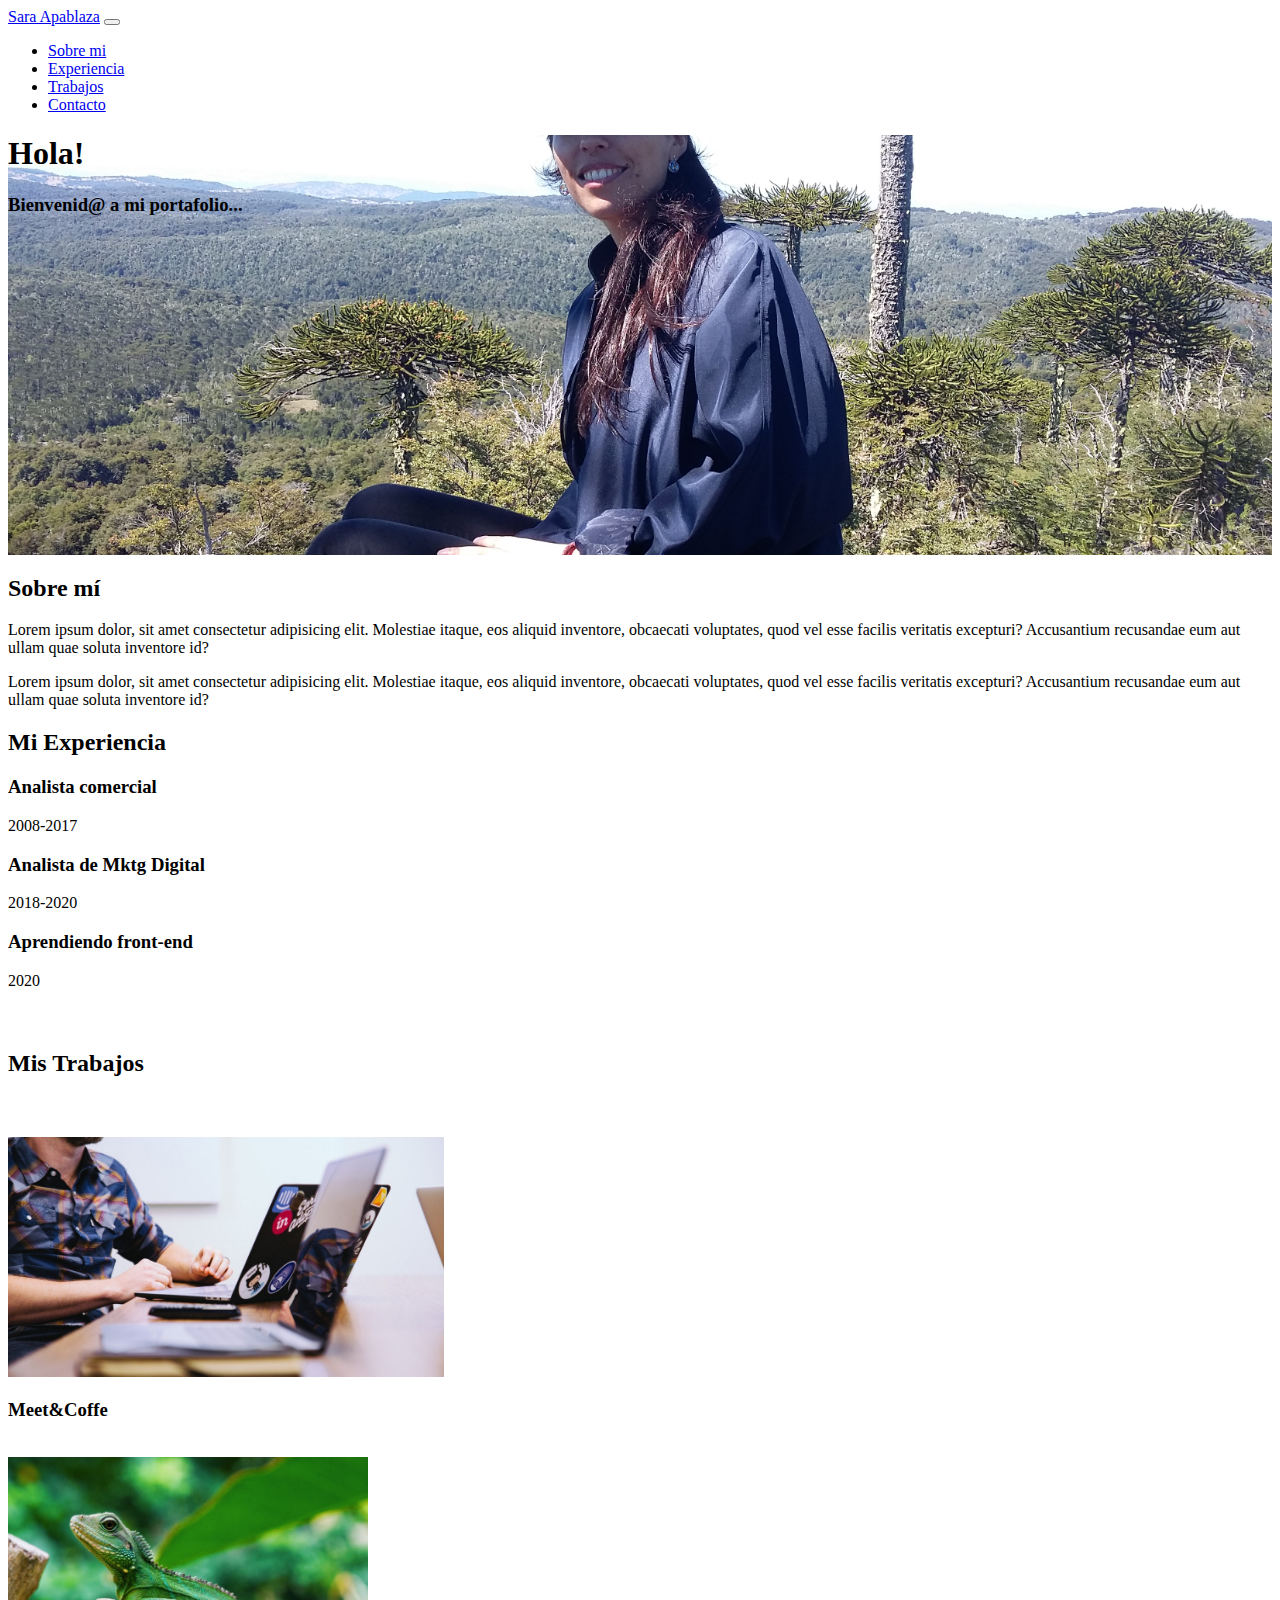
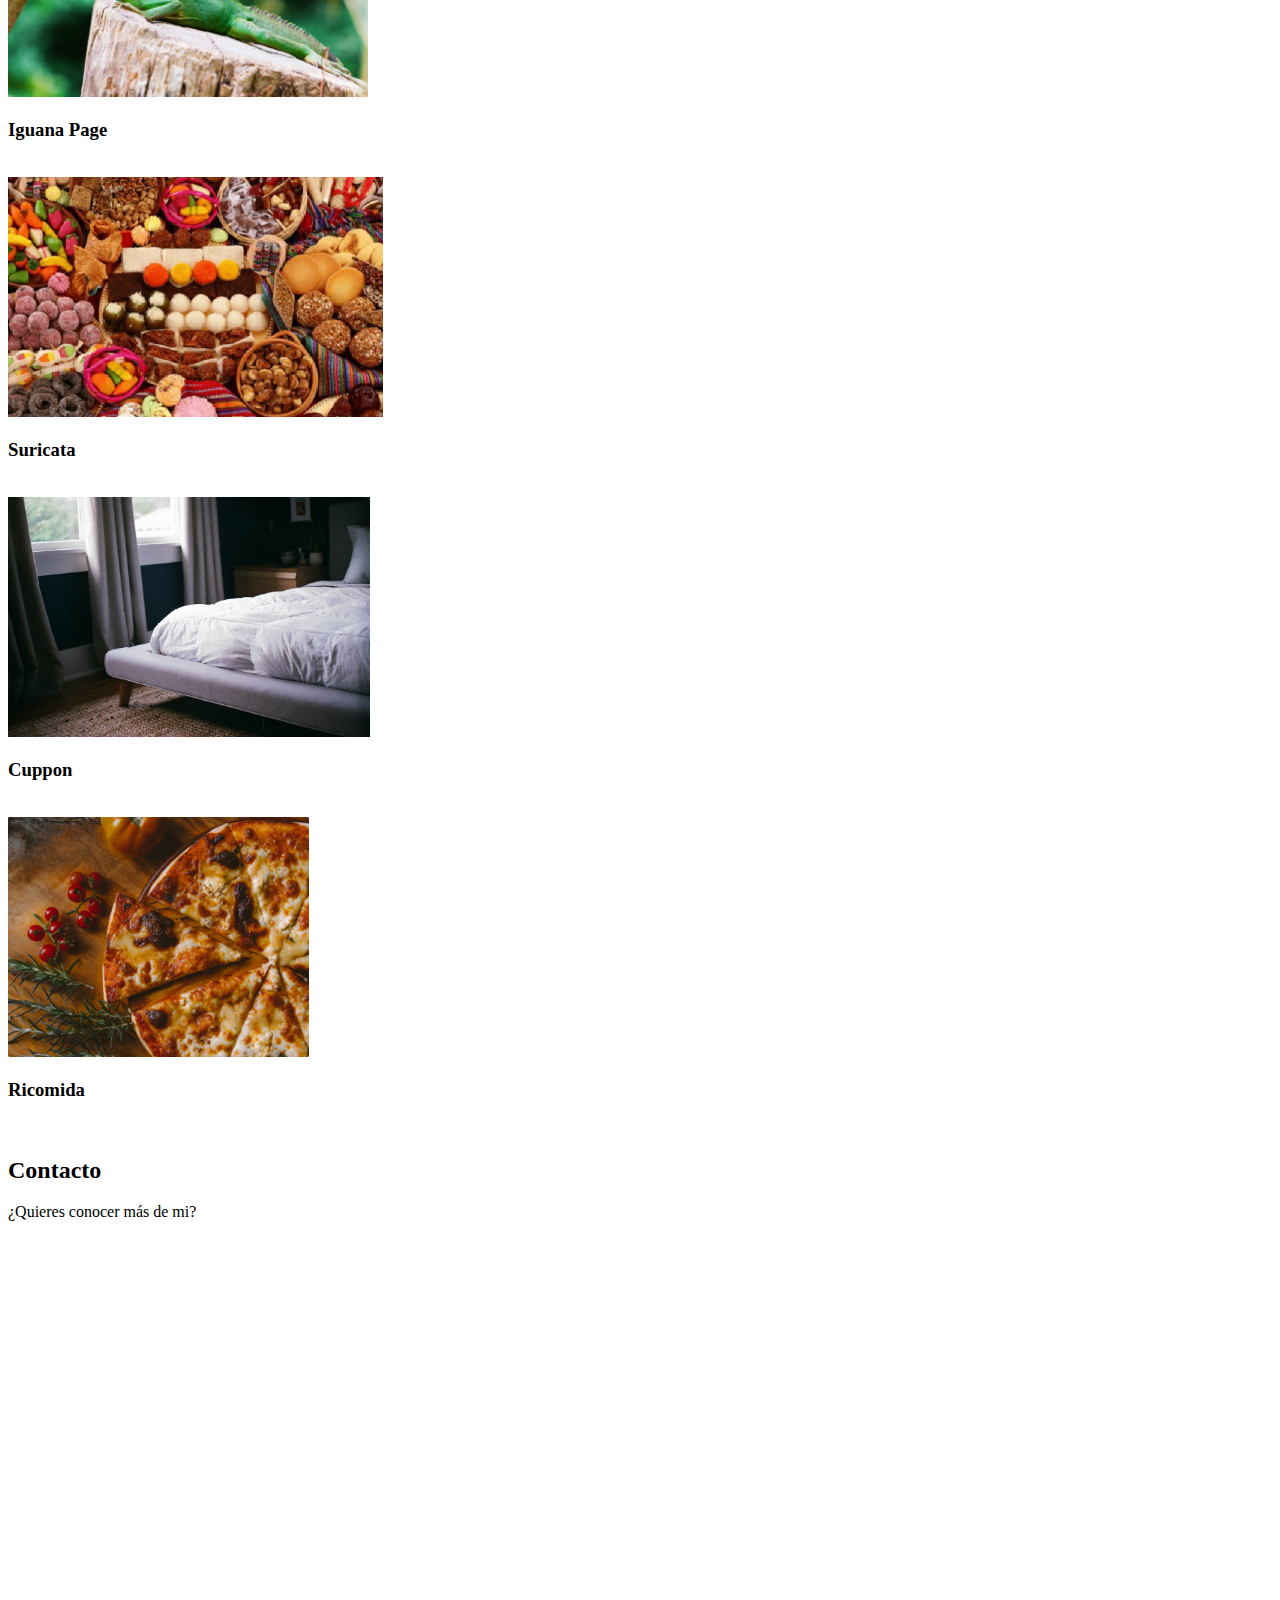
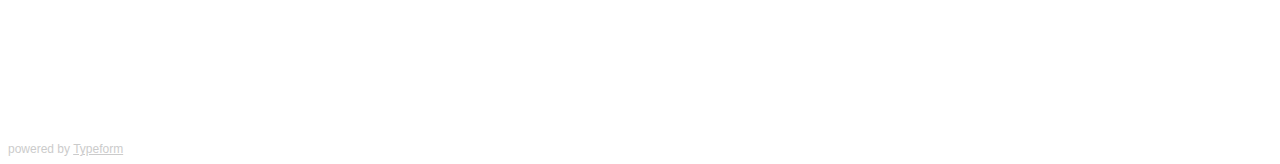
==== index.html @ 193888b6 "coommit prueba" ====
<!doctype html>
<html lang="es">

<head>
    <!-- Required meta tags -->
    <meta charset="utf-8">
    <meta name="viewport" content="width=device-width, initial-scale=1, shrink-to-fit=no">

    <title>Mi Portafolio 2q</title>

    <!-- Bootstrap CSS -->
    <link rel="stylesheet" href="https://stackpath.bootstrapcdn.com/bootstrap/4.5.0/css/bootstrap.min.css"
        integrity="sha384-9aIt2nRpC12Uk9gS9baDl411NQApFmC26EwAOH8WgZl5MYYxFfc+NcPb1dKGj7Sk" crossorigin="anonymous">


    <!--Google Font: Oswald (Bold, ExtraLigth, SemiBold)-->
    <link href="https://fonts.googleapis.com/css2?family=Oswald:wght@200;600;700&display=swap" rel="stylesheet">


    <!--Font Awesome 5.6.3-->

    <link rel="stylesheet" href="https://use.fontawesome.com/releases/v5.6.3/css/all.css"
        integrity="sha384-UHRtZLI+pbxtHCWp1t77Bi1L4ZtiqrqD80Kn4Z8NTSRyMA2Fd33n5dQ8lWUE00s/" crossorigin="anonymous">

    <link rel="stylesheet" href="assets/css/style.css">


</head>

<body>
    <!--creando el nav-->

    <nav class="navbar navbar-expand-lg navbar-dark bg-dark fixed-top">
        <div class="container">
            <a class="navbar-brand" href="#">Sara Apablaza</a>
            <button class="navbar-toggler" type="button" data-toggle="collapse" data-target="#navbarSupportedContent"
                aria-controls="navbarSupportedContent" aria-expanded="false" aria-label="Toggle navigation">
                <span class="navbar-toggler-icon"></span>
            </button>

            <div class="collapse navbar-collapse" id="navbarSupportedContent">
                <ul class="navbar-nav ml-auto">
                    <li class="nav-item ">
                        <a class="nav-link" href="#">Sobre mi</a>
                    </li>
                    <li class="nav-item ">
                        <a class="nav-link" href="#">Experiencia</a>
                    </li>
                    <li class="nav-item">
                        <a class="nav-link" href="#">Trabajos</a>

                    </li>

                    <li class="nav-item">
                        <a class="nav-link" href="#">Contacto</a>

                    </li>



                </ul>

            </div>
        </div>
    </nav>

    <!--creando el header-->
    <header class="hero text-light  pt-5 mt-5">
        <div class="container">
            <h1 class="display-1  text-ligth text-left">
                Hola!</h1>

            <h3 class="font-weight-bold text-ligth ">
                Bienvenid@ a mi portafolio...</h2>

        </div>

    </header>

    <!--creando segunda sección acerca de mi-->

    <section class="container">
        <h2 class="display-3 font-weight-bold my-5 text-center">Sobre mí</h2>
        <div class="row">

            <div class="col-md-6">
                <p>Lorem ipsum dolor, sit amet consectetur adipisicing elit. Molestiae itaque, eos aliquid inventore,
                    obcaecati voluptates, quod vel esse facilis veritatis excepturi? Accusantium recusandae eum aut
                    ullam quae soluta inventore id?</p>
            </div>

            <div class="col-md-6">
                <p>Lorem ipsum dolor, sit amet consectetur adipisicing elit. Molestiae itaque, eos aliquid inventore,
                    obcaecati voluptates, quod vel esse facilis veritatis excepturi? Accusantium recusandae eum aut
                    ullam quae soluta inventore id?</p>
            </div>

        </div>




    </section>

    <!--creando sección mi experiencia-->
    <section class="container text-center my-5">
        <h2 class="display-3 font-weight-bold my-5">Mi Experiencia</h2>

        <div class="row">

            <div class="col-md-4">
                <i class="fas fa-chart-line fa-3x my-3"></i>
                <h3>Analista comercial</h3>
                <p>2008-2017</p>
            </div>

            <div class="col-md-4">
                <i class="fas fa-funnel-dollar fa-3x my-3 "></i>
                <h3>Analista de Mktg Digital</h3>
                <p>2018-2020</p>
            </div>

            <div class="col-md-4">
                <i class="fas fa-laptop-code fa-3x my-3"></i>
                <h3>Aprendiendo front-end</h3>
                <p>2020</p>
            </div>







        </div>



    </section>



    <!--creando sección mis trabajos-->

    <section class="container-fluid text-center bg-danger my-5">

        <h2 class="titulomistrabajos display-3 font-weight-bold text-white">Mis Trabajos</h2>
        <div class="container">
            <div class="row">
                <div class="col-md-4 my-3">
                    <div class="card" style="width: 18rem; height: 20rem;">
                        <a href=""><img src="assets/img/post-1.jpg" style="height: 15rem" class="card-img-top" alt="..."></a>

                        <div class="card-body">
                            <h3>Meet&Coffe</h3>
                            
                        </div>
                    </div>


                </div>

                <div class="col-md-4 my-3">
                    <div class="card" style="width: 18rem;height: 20rem;">
                        <a href=""> <img src="assets/img/iguana-1.jpg" style="height: 15rem" class="card-img-top" alt="..."></a>
                       
                        <div class="card-body">
                            <h3>Iguana Page</h3>
                           
                        </div>
                    </div>


                </div>


                <div class="col-md-4 my-3">
                    <div class="card" style="width: 18rem; height: 20rem;">
                        <a href=""><img src="assets/img/dulces.jpg" style="height: 15rem" class="card-img-top" alt="..."></a>
                        
                        <div class="card-body">
                            <h3>Suricata</h3>
                           
                        </div>
                    </div>


                </div>


                <div class="col-md-4 my-3">
                    <div class="card" style="width: 18rem; height: 20rem;">
                        <a href=""> <img src="assets/img/cupon-1 - copia - copia.jpg" style="height: 15rem" class="card-img-top" alt="..."></a>
                       
                        <div class="card-body">
                            <h3>Cuppon</h3>
                         
                        </div>
                    </div>


                </div>


                <div class="col-md-4 my-3">
                    <div class="card" style="width: 18rem;height: 20rem;">
                        <a href=""><img src="assets/img/principal.jpg"  style="height: 15rem" class="card-img-top" alt="..."></a>
                        
                        <div class="card-body">
                            <h3>Ricomida</h3>
                            
                        </div>
                    </div>


                </div>




            </div>

        </div>

    </section>

    <!--creando sección contacto-->

    <section class="container my-5 ">
        <h2 class="text-center display-3 font-weight-bold my-4">Contacto</h1>
            <p class="text-center my-4">¿Quieres conocer más de mi?</p>

            <div class="typeform-widget" data-url="https://form.typeform.com/to/rVCrqU3O" style="width: 100%; height: 500px;"></div> <script> (function() { var qs,js,q,s,d=document, gi=d.getElementById, ce=d.createElement, gt=d.getElementsByTagName, id="typef_orm", b="https://embed.typeform.com/"; if(!gi.call(d,id)) { js=ce.call(d,"script"); js.id=id; js.src=b+"embed.js"; q=gt.call(d,"script")[0]; q.parentNode.insertBefore(js,q) } })() </script> <div style="font-family: Sans-Serif;font-size: 12px;color: #999;opacity: 0.5; padding-top: 5px;"> powered by <a href="https://admin.typeform.com/signup?utm_campaign=rVCrqU3O&utm_source=typeform.com-01EEF68ST9XC20H31BW70W49V3-free&utm_medium=typeform&utm_content=typeform-embedded-poweredbytypeform&utm_term=ES" style="color: #999" target="_blank">Typeform</a> </div>

    </section>





























    <!-- Optional JavaScript -->
    <!-- jQuery first, then Popper.js, then Bootstrap JS -->
    <script src="https://code.jquery.com/jquery-3.5.1.slim.min.js"
        integrity="sha384-DfXdz2htPH0lsSSs5nCTpuj/zy4C+OGpamoFVy38MVBnE+IbbVYUew+OrCXaRkfj"
        crossorigin="anonymous"></script>
    <script src="https://cdn.jsdelivr.net/npm/popper.js@1.16.0/dist/umd/popper.min.js"
        integrity="sha384-Q6E9RHvbIyZFJoft+2mJbHaEWldlvI9IOYy5n3zV9zzTtmI3UksdQRVvoxMfooAo"
        crossorigin="anonymous"></script>
    <script src="https://stackpath.bootstrapcdn.com/bootstrap/4.5.0/js/bootstrap.min.js"
        integrity="sha384-OgVRvuATP1z7JjHLkuOU7Xw704+h835Lr+6QL9UvYjZE3Ipu6Tp75j7Bh/kR0JKI"
        crossorigin="anonymous"></script>



</body>

</html>
---- assets/css/style.css ----
header{
    background-image: url('../img/nahuelbuta.jpg');
    background-repeat: no-repeat;
    background-size: cover;
    background-position: left;
    padding-bottom: 20rem;
    
    
    }


    .titulomistrabajos{

        padding-top: 40px;
        padding-bottom: 40px;
    }

    body*{
        margin: 0;
        padding: 0;
            
            }
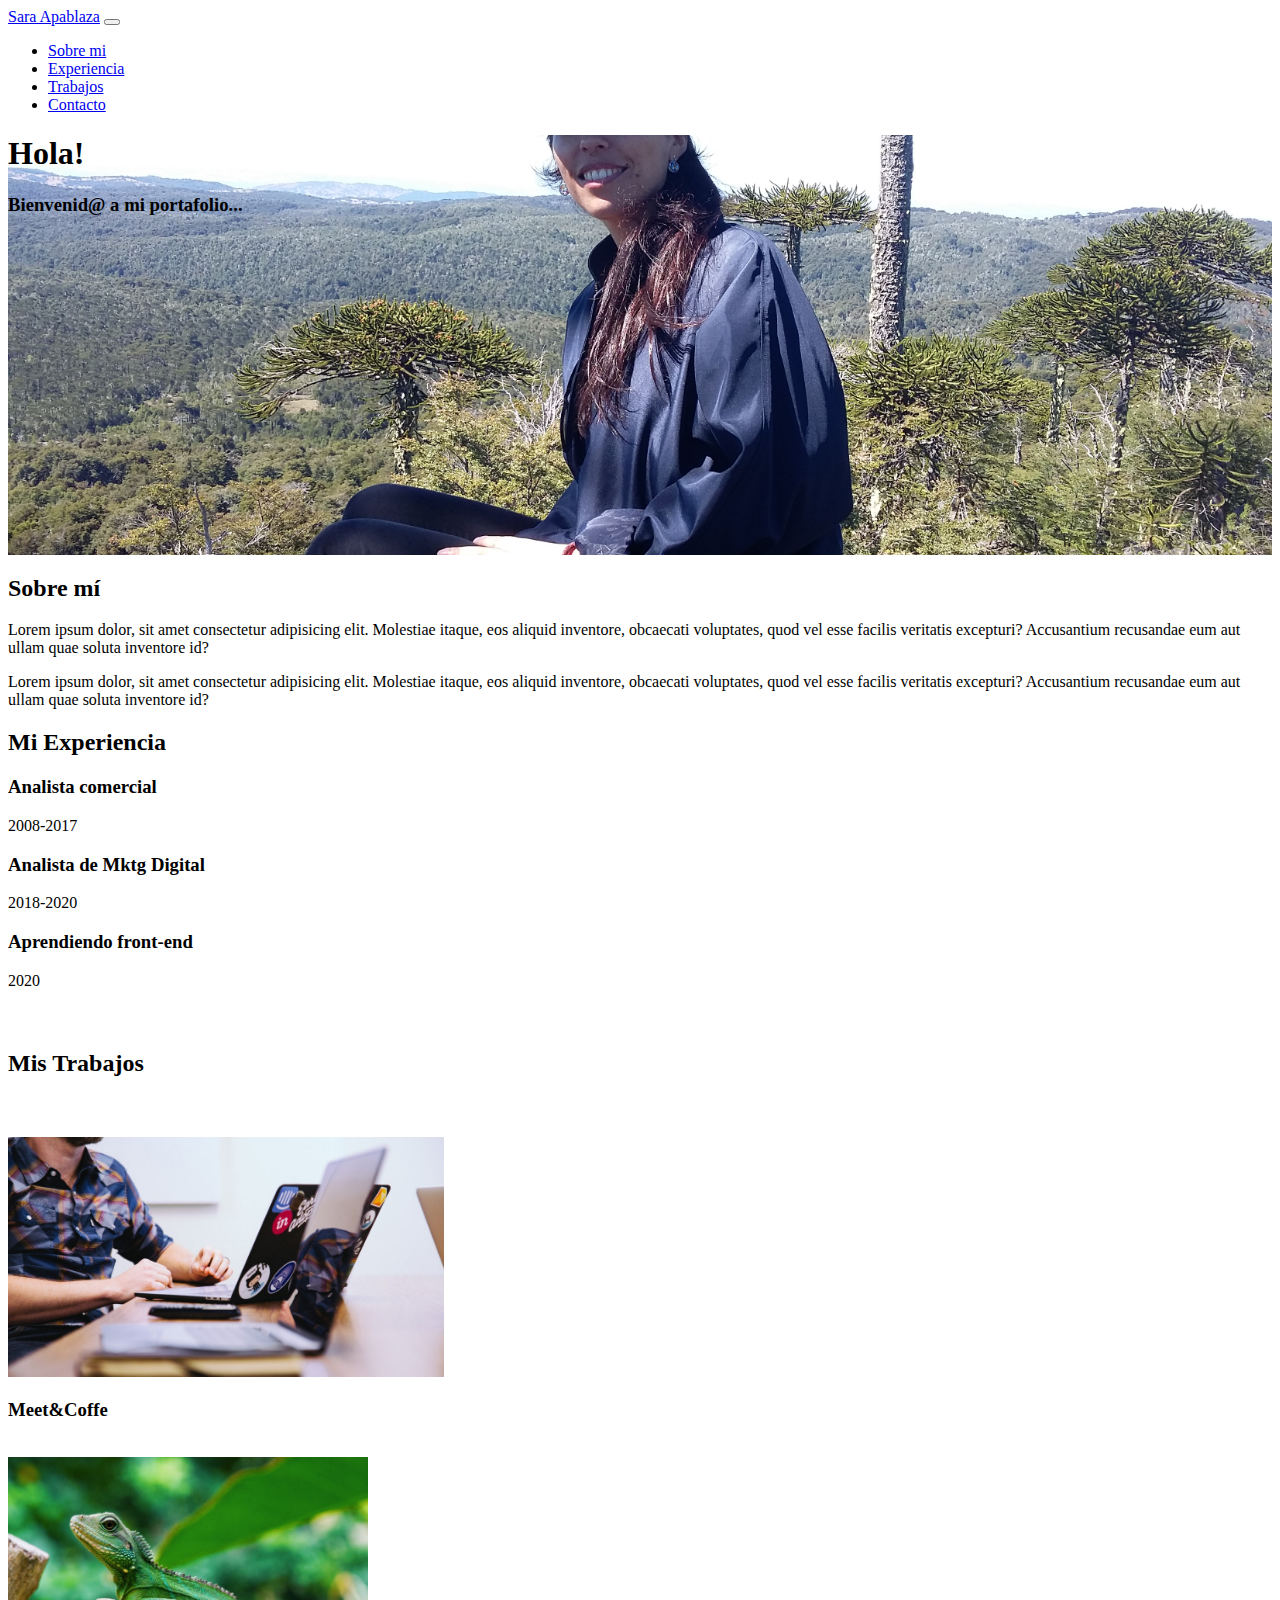
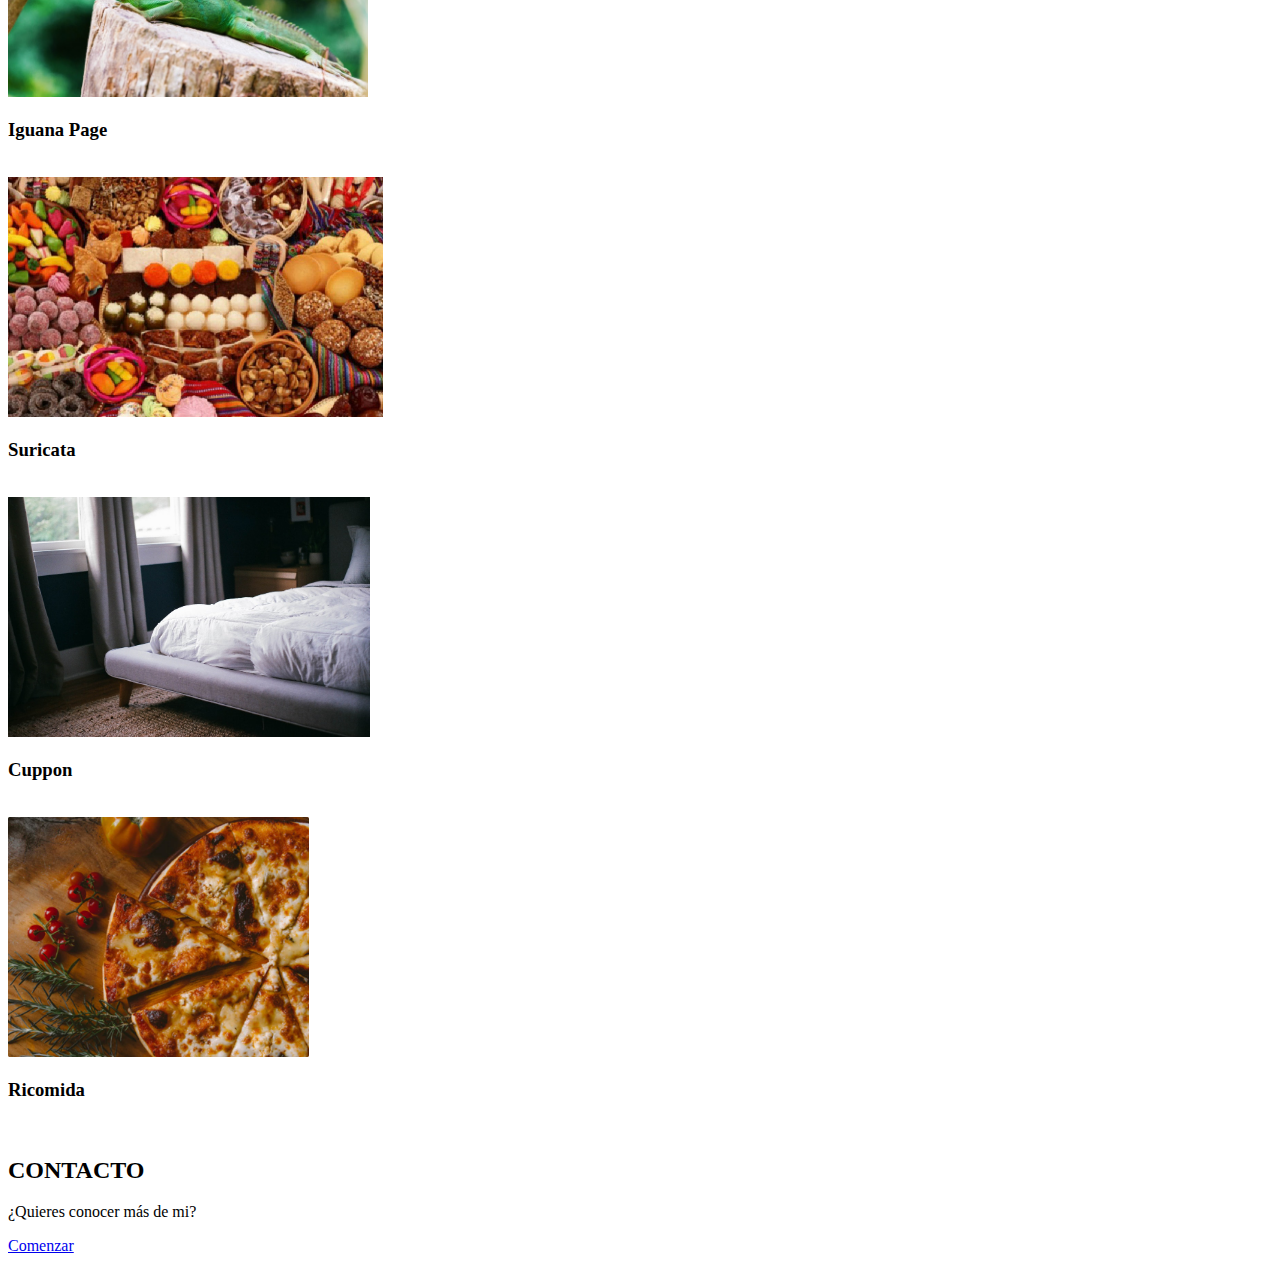
==== commit 1e2393f6: "agrego footer" ====
--- a/index.html
+++ b/index.html
@@ -6,7 +6,7 @@
     <meta charset="utf-8">
     <meta name="viewport" content="width=device-width, initial-scale=1, shrink-to-fit=no">
 
-    <title>Mi Portafolio 2q</title>
+    <title>Mi Portafolio</title>
 
     <!-- Bootstrap CSS -->
     <link rel="stylesheet" href="https://stackpath.bootstrapcdn.com/bootstrap/4.5.0/css/bootstrap.min.css"
@@ -142,18 +142,19 @@
 
     <!--creando sección mis trabajos-->
 
-    <section class="container-fluid text-center bg-danger my-5">
-
-        <h2 class="titulomistrabajos display-3 font-weight-bold text-white">Mis Trabajos</h2>
+    <section class="container-fluid text-center bg-light my-5">
+
+        <h2 class="titulomistrabajos display-3 font-weight-bold ">Mis Trabajos</h2>
         <div class="container">
             <div class="row">
                 <div class="col-md-4 my-3">
                     <div class="card" style="width: 18rem; height: 20rem;">
-                        <a href=""><img src="assets/img/post-1.jpg" style="height: 15rem" class="card-img-top" alt="..."></a>
+                        <a href=""><img src="assets/img/post-1.jpg" style="height: 15rem" class="card-img-top"
+                                alt="..."></a>
 
                         <div class="card-body">
                             <h3>Meet&Coffe</h3>
-                            
+
                         </div>
                     </div>
 
@@ -162,11 +163,12 @@
 
                 <div class="col-md-4 my-3">
                     <div class="card" style="width: 18rem;height: 20rem;">
-                        <a href=""> <img src="assets/img/iguana-1.jpg" style="height: 15rem" class="card-img-top" alt="..."></a>
-                       
+                        <a href=""> <img src="assets/img/iguana-1.jpg" style="height: 15rem" class="card-img-top"
+                                alt="..."></a>
+
                         <div class="card-body">
                             <h3>Iguana Page</h3>
-                           
+
                         </div>
                     </div>
 
@@ -176,11 +178,12 @@
 
                 <div class="col-md-4 my-3">
                     <div class="card" style="width: 18rem; height: 20rem;">
-                        <a href=""><img src="assets/img/dulces.jpg" style="height: 15rem" class="card-img-top" alt="..."></a>
-                        
+                        <a href=""><img src="assets/img/dulces.jpg" style="height: 15rem" class="card-img-top"
+                                alt="..."></a>
+
                         <div class="card-body">
                             <h3>Suricata</h3>
-                           
+
                         </div>
                     </div>
 
@@ -190,11 +193,12 @@
 
                 <div class="col-md-4 my-3">
                     <div class="card" style="width: 18rem; height: 20rem;">
-                        <a href=""> <img src="assets/img/cupon-1 - copia - copia.jpg" style="height: 15rem" class="card-img-top" alt="..."></a>
-                       
+                        <a href=""> <img src="assets/img/cupon-1 - copia - copia.jpg" style="height: 15rem"
+                                class="card-img-top" alt="..."></a>
+
                         <div class="card-body">
                             <h3>Cuppon</h3>
-                         
+
                         </div>
                     </div>
 
@@ -204,11 +208,12 @@
 
                 <div class="col-md-4 my-3">
                     <div class="card" style="width: 18rem;height: 20rem;">
-                        <a href=""><img src="assets/img/principal.jpg"  style="height: 15rem" class="card-img-top" alt="..."></a>
-                        
+                        <a href=""><img src="assets/img/principal.jpg" style="height: 15rem" class="card-img-top"
+                                alt="..."></a>
+
                         <div class="card-body">
                             <h3>Ricomida</h3>
-                            
+
                         </div>
                     </div>
 
@@ -226,16 +231,26 @@
 
     <!--creando sección contacto-->
 
-    <section class="container my-5 ">
-        <h2 class="text-center display-3 font-weight-bold my-4">Contacto</h1>
-            <p class="text-center my-4">¿Quieres conocer más de mi?</p>
-
-            <div class="typeform-widget" data-url="https://form.typeform.com/to/rVCrqU3O" style="width: 100%; height: 500px;"></div> <script> (function() { var qs,js,q,s,d=document, gi=d.getElementById, ce=d.createElement, gt=d.getElementsByTagName, id="typef_orm", b="https://embed.typeform.com/"; if(!gi.call(d,id)) { js=ce.call(d,"script"); js.id=id; js.src=b+"embed.js"; q=gt.call(d,"script")[0]; q.parentNode.insertBefore(js,q) } })() </script> <div style="font-family: Sans-Serif;font-size: 12px;color: #999;opacity: 0.5; padding-top: 5px;"> powered by <a href="https://admin.typeform.com/signup?utm_campaign=rVCrqU3O&utm_source=typeform.com-01EEF68ST9XC20H31BW70W49V3-free&utm_medium=typeform&utm_content=typeform-embedded-poweredbytypeform&utm_term=ES" style="color: #999" target="_blank">Typeform</a> </div>
-
-    </section>
-
-
-
+    <section class="container my-5 text-center">
+        <h2 class="text-center display-3 font-weight-bold my-5">CONTACTO</h2>
+        <p class="text-center mt-5  ">¿Quieres conocer más de mi?</p>
+
+        <a href="typeform.html" class="btn btn-lg btn-dark ">Comenzar</a>
+
+
+
+    </section>
+
+<!--creando sección footer-->
+
+    <footer class="bg-dark text-center p-3">
+        <a href="https://github.com"><i class="fab fa-github-square fa-3x"></i></a>
+        <a href="https://twitter.com"><i class="fab fa-twitter-square fa-3x"></i></a>
+        <a href="https://www.linkedin.com"><i class="fab fa-linkedin fa-3x"></i></a>
+    
+        
+    
+    </footer>
 
 
 
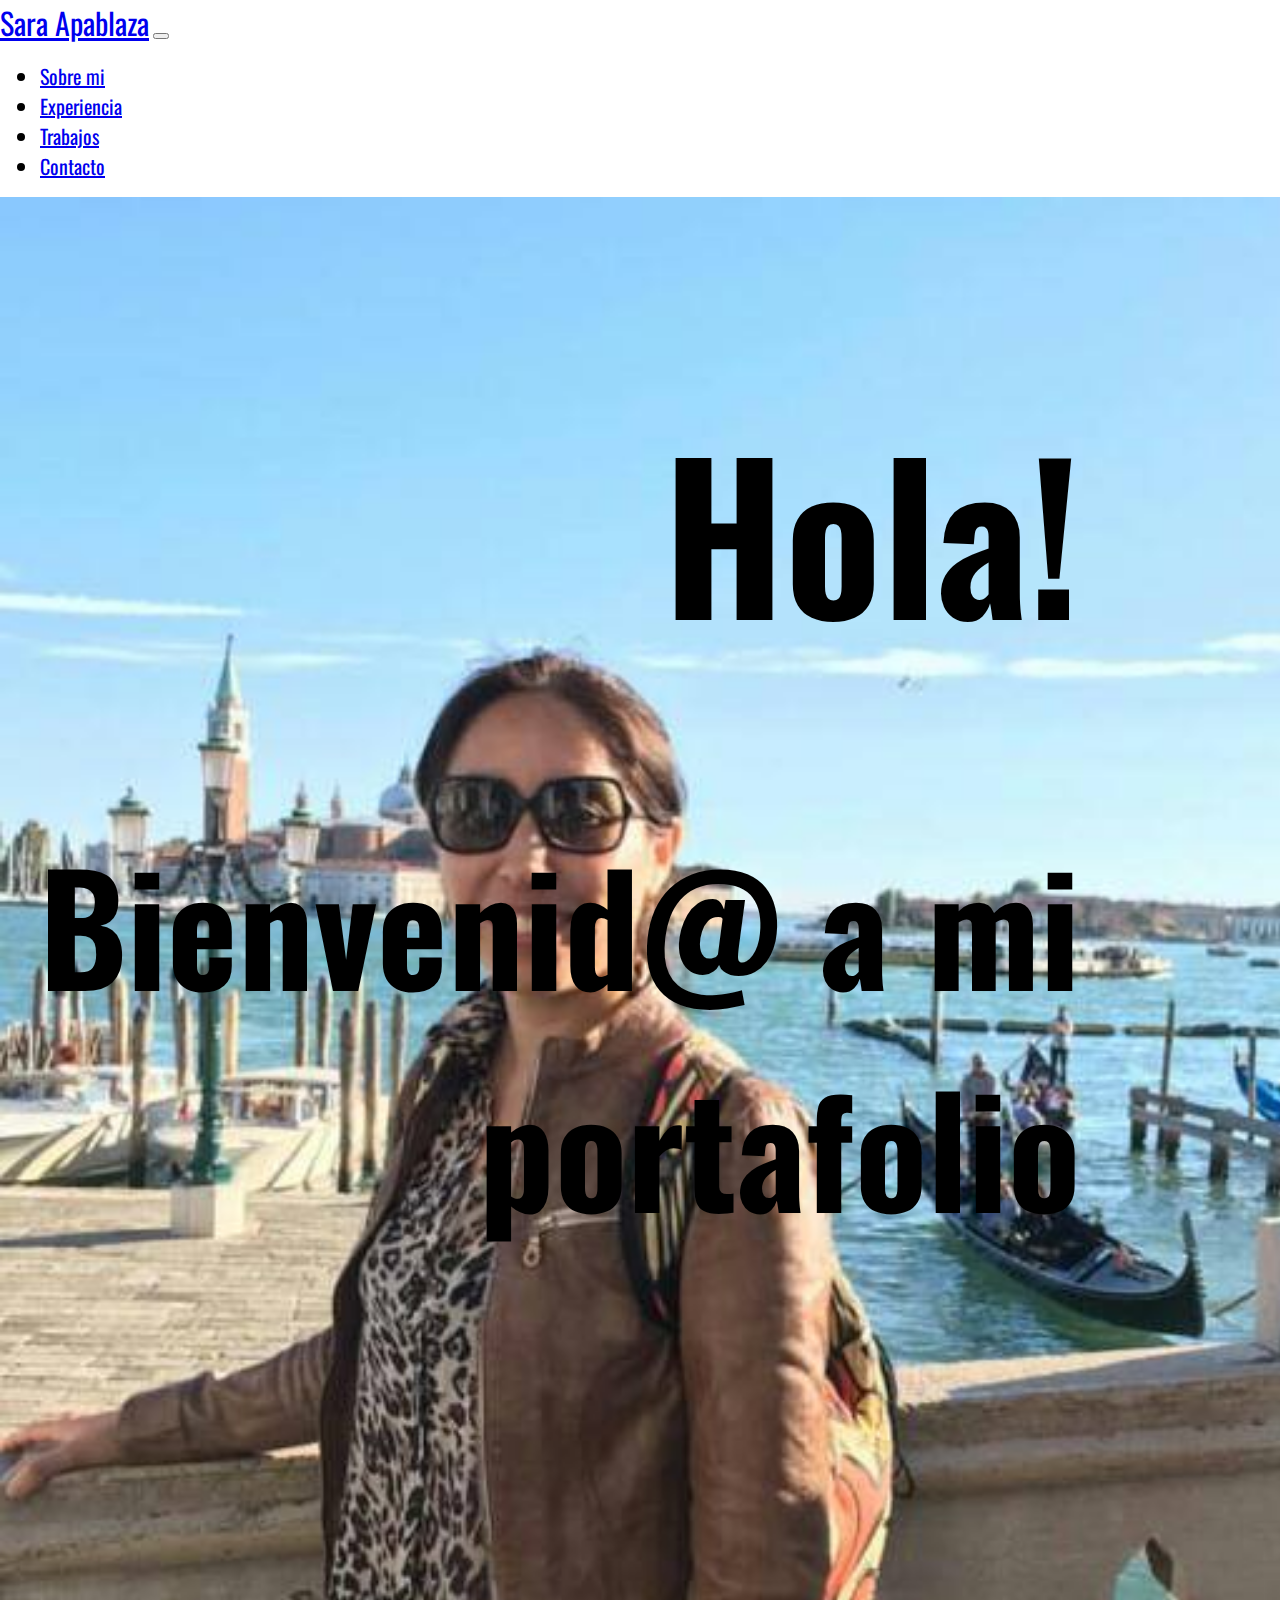
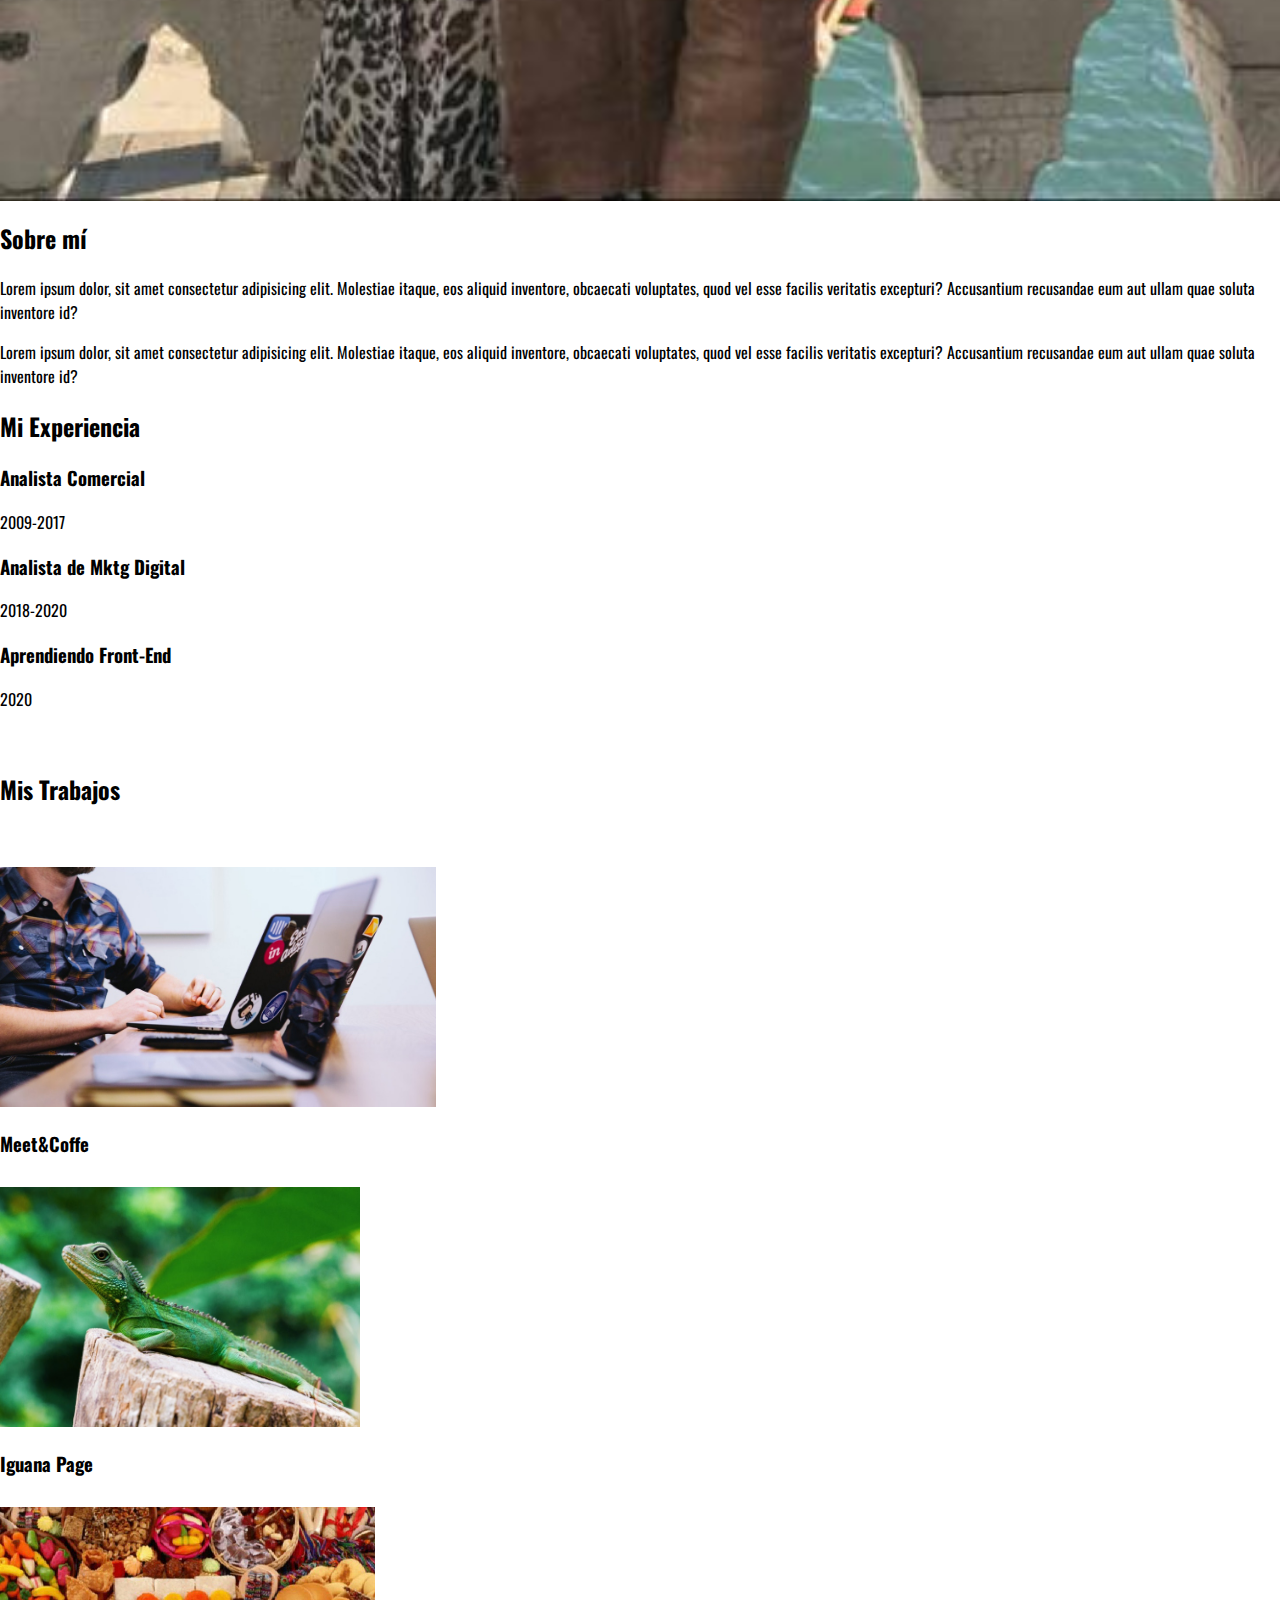
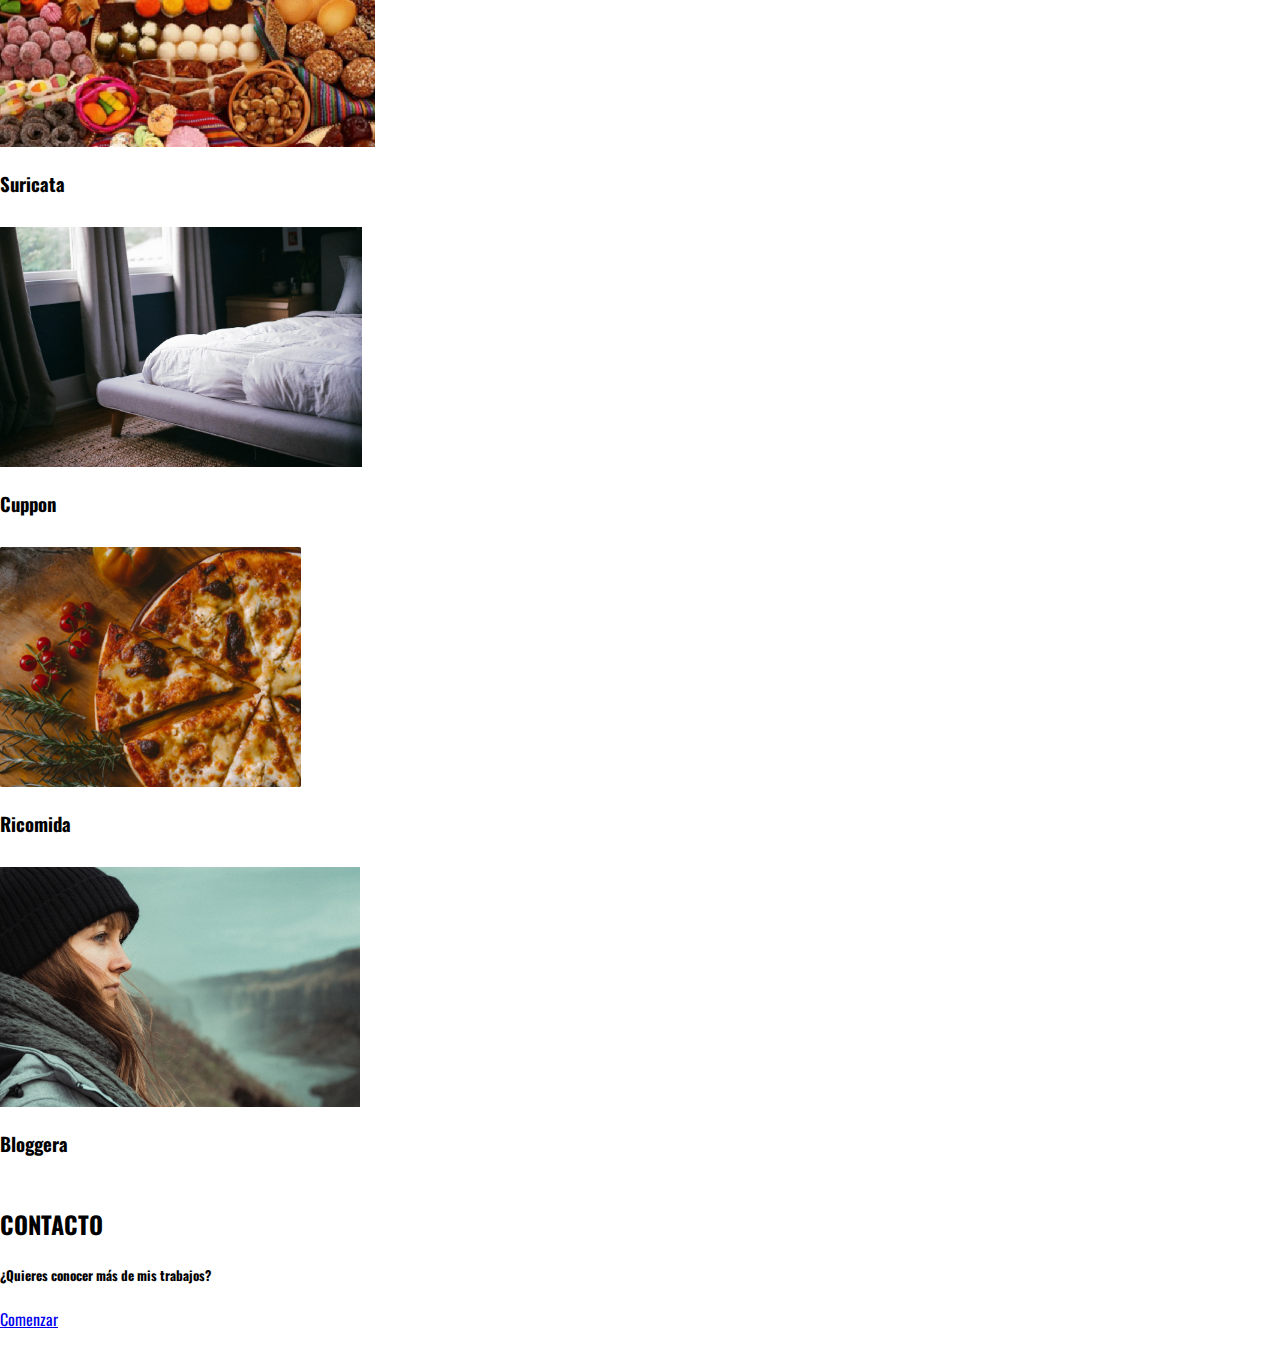
==== commit 662935fd: "contenido ok faltan detalles" ====
--- a/index.html
+++ b/index.html
@@ -66,12 +66,12 @@
 
     <!--creando el header-->
     <header class="hero text-light  pt-5 mt-5">
-        <div class="container">
-            <h1 class="display-1  text-ligth text-left">
+        <div class="containerheader">
+            <h1 class="display-1  text-ligth text-rigth font-weight-ExtraLight">
                 Hola!</h1>
 
-            <h3 class="font-weight-bold text-ligth ">
-                Bienvenid@ a mi portafolio...</h2>
+            <h2 class="font-weight-bold text-ligth text-right ">
+                Bienvenid@ a mi portafolio</h2>
 
         </div>
 
@@ -110,19 +110,19 @@
 
             <div class="col-md-4">
                 <i class="fas fa-chart-line fa-3x my-3"></i>
-                <h3>Analista comercial</h3>
-                <p>2008-2017</p>
+                <h3 class="font-weight-SemiBold">Analista Comercial</h3>
+                <p>2009-2017</p>
             </div>
 
             <div class="col-md-4">
                 <i class="fas fa-funnel-dollar fa-3x my-3 "></i>
-                <h3>Analista de Mktg Digital</h3>
+                <h3 class="font-weight-SemiBold">Analista de Mktg Digital</h3>
                 <p>2018-2020</p>
             </div>
 
             <div class="col-md-4">
                 <i class="fas fa-laptop-code fa-3x my-3"></i>
-                <h3>Aprendiendo front-end</h3>
+                <h3 class="font-weight-SemiBold">Aprendiendo Front-End</h3>
                 <p>2020</p>
             </div>
 
@@ -142,10 +142,10 @@
 
     <!--creando sección mis trabajos-->
 
-    <section class="container-fluid text-center bg-light my-5">
+    <section class="container-fluid text-center bg-light">
 
         <h2 class="titulomistrabajos display-3 font-weight-bold ">Mis Trabajos</h2>
-        <div class="container">
+        <div class="container my-5 mr-5">
             <div class="row">
                 <div class="col-md-4 my-3">
                     <div class="card" style="width: 18rem; height: 20rem;">
@@ -191,7 +191,7 @@
                 </div>
 
 
-                <div class="col-md-4 my-3">
+                <div class="col-md-4 my-5">
                     <div class="card" style="width: 18rem; height: 20rem;">
                         <a href=""> <img src="assets/img/cupon-1 - copia - copia.jpg" style="height: 15rem"
                                 class="card-img-top" alt="..."></a>
@@ -206,7 +206,7 @@
                 </div>
 
 
-                <div class="col-md-4 my-3">
+                <div class="col-md-4 my-5">
                     <div class="card" style="width: 18rem;height: 20rem;">
                         <a href=""><img src="assets/img/principal.jpg" style="height: 15rem" class="card-img-top"
                                 alt="..."></a>
@@ -220,6 +220,26 @@
 
                 </div>
 
+                <div class="col-md-4 my-5">
+                    <div class="card" style="width: 18rem;height: 20rem;">
+                        <a href=""><img src="assets/img/bg-hero.jpg" style="height: 15rem" class="card-img-top"
+                                alt="..."></a>
+
+                        <div class="card-body">
+                            <h3>Bloggera</h3>
+
+                        </div>
+                    </div>
+
+
+                </div>
+
+
+
+
+
+
+
 
 
 
@@ -233,9 +253,9 @@
 
     <section class="container my-5 text-center">
         <h2 class="text-center display-3 font-weight-bold my-5">CONTACTO</h2>
-        <p class="text-center mt-5  ">¿Quieres conocer más de mi?</p>
-
-        <a href="typeform.html" class="btn btn-lg btn-dark ">Comenzar</a>
+        <h5 class="text-center mt-5  ">¿Quieres conocer más de mis trabajos?</h5>
+
+        <a href="typeform.html" class="btn btn-lg btn-dark my-3">Comenzar</a>
 
 
 
@@ -243,8 +263,8 @@
 
 <!--creando sección footer-->
 
-    <footer class="bg-dark text-center p-3">
-        <a href="https://github.com"><i class="fab fa-github-square fa-3x"></i></a>
+    <footer id="footer" class="bg-dark text-center p-3">
+        <a href="https://github.com/saramillaray"><i class="fab fa-github-square fa-3x"></i></a>
         <a href="https://twitter.com"><i class="fab fa-twitter-square fa-3x"></i></a>
         <a href="https://www.linkedin.com"><i class="fab fa-linkedin fa-3x"></i></a>
     
--- a/assets/css/style.css
+++ b/assets/css/style.css
@@ -1,12 +1,24 @@
 header{
-    background-image: url('../img/nahuelbuta.jpg');
+    background-image: url('../img/ven.jpg');
     background-repeat: no-repeat;
     background-size: cover;
     background-position: left;
     padding-bottom: 20rem;
+   
     
     
     }
+.nav-item{
+
+    font-size: 20px;
+}
+
+.navbar-brand{
+
+font-size: 30px;
+}
+
+
 
 
     .titulomistrabajos{
@@ -15,8 +27,30 @@
         padding-bottom: 40px;
     }
 
-    body*{
+    body {
         margin: 0;
         padding: 0;
+        font-family: 'Oswald', sans-serif;
             
-            }+            }
+
+            #footer a{
+
+                color:#ffffff;
+                text-decoration:none;    
+                margin-left: 20px;
+                margin-right: 20px;
+            }
+
+            .containerheader{
+                text-align: right;
+padding-right: 200px;
+padding-top: 50px;
+padding-bottom: 100px;
+color: black;
+font-size: 100px;
+
+
+            }
+
+            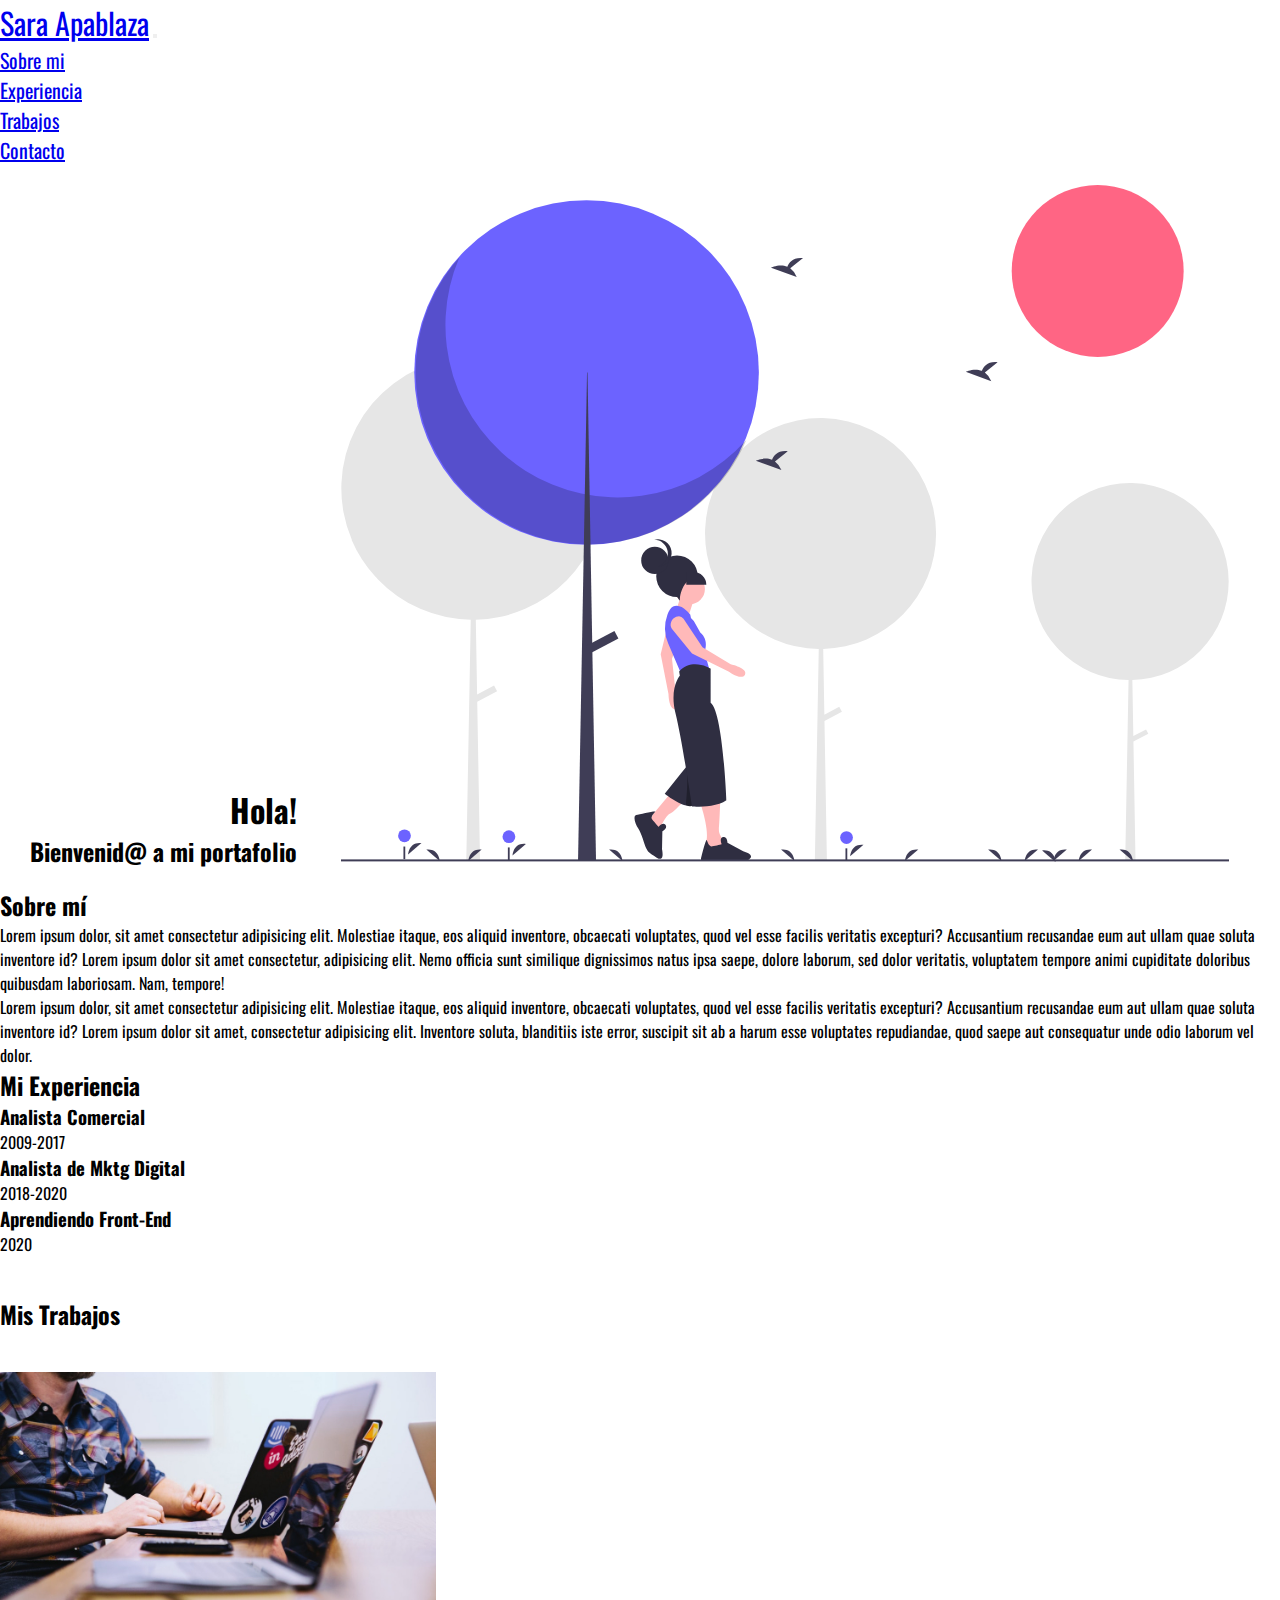
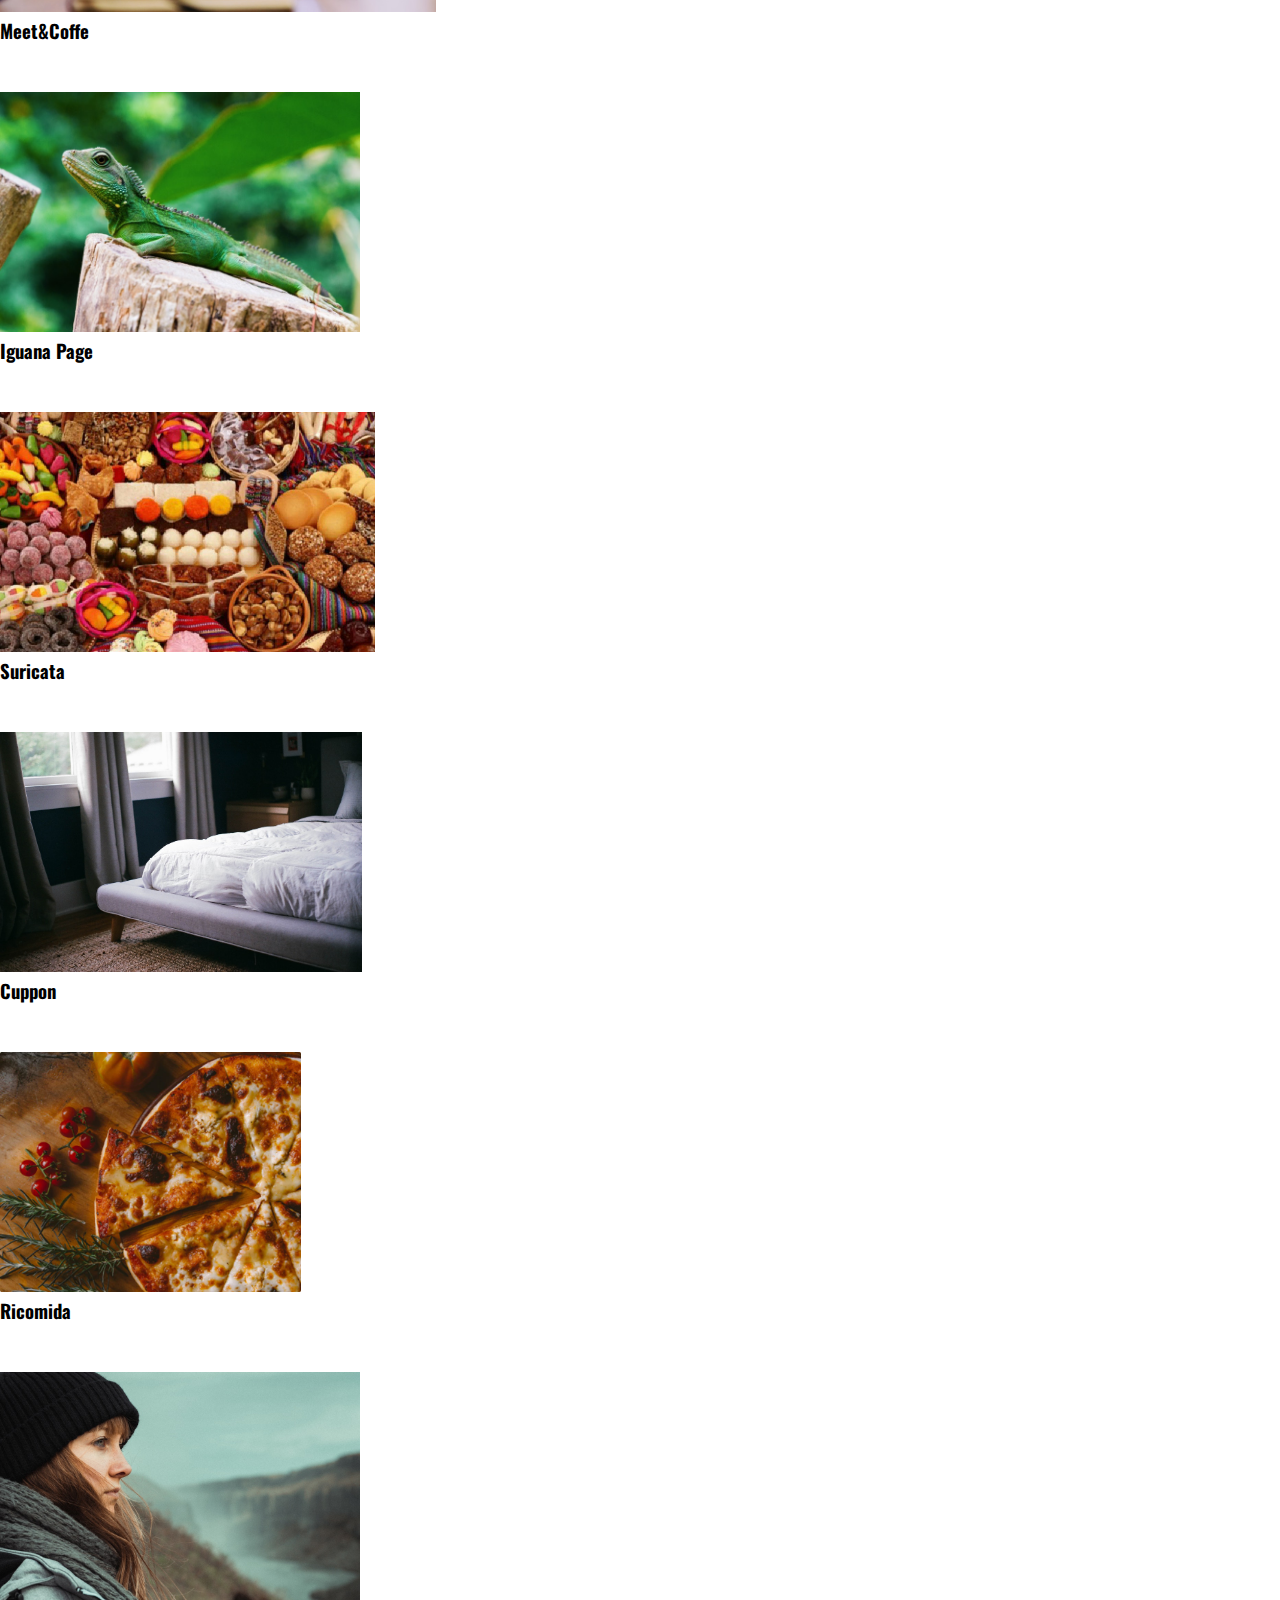
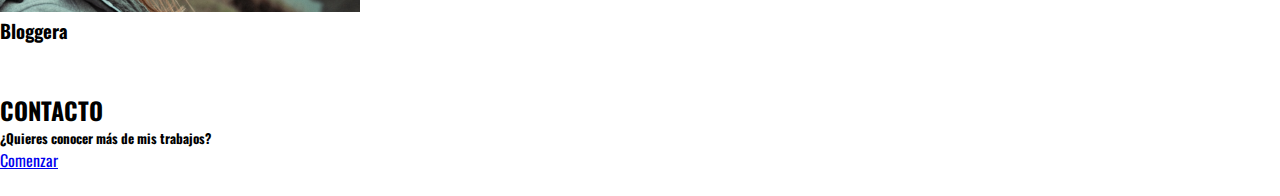
==== commit e3e23a02: "version sin carrusel" ====
--- a/index.html
+++ b/index.html
@@ -30,7 +30,7 @@
 <body>
     <!--creando el nav-->
 
-    <nav class="navbar navbar-expand-lg navbar-dark bg-dark fixed-top">
+    <nav class="navbar navbar-expand-lg navbar-dark bg-dark ">
         <div class="container">
             <a class="navbar-brand" href="#">Sara Apablaza</a>
             <button class="navbar-toggler" type="button" data-toggle="collapse" data-target="#navbarSupportedContent"
@@ -41,18 +41,18 @@
             <div class="collapse navbar-collapse" id="navbarSupportedContent">
                 <ul class="navbar-nav ml-auto">
                     <li class="nav-item ">
-                        <a class="nav-link" href="#">Sobre mi</a>
+                        <a class="nav-link" href="#sec1">Sobre mi</a>
                     </li>
                     <li class="nav-item ">
-                        <a class="nav-link" href="#">Experiencia</a>
+                        <a class="nav-link" href="#sec1">Experiencia</a>
                     </li>
                     <li class="nav-item">
-                        <a class="nav-link" href="#">Trabajos</a>
+                        <a class="nav-link" href="#sec3">Trabajos</a>
 
                     </li>
 
                     <li class="nav-item">
-                        <a class="nav-link" href="#">Contacto</a>
+                        <a class="nav-link" href="#sec4">Contacto</a>
 
                     </li>
 
@@ -65,193 +65,210 @@
     </nav>
 
     <!--creando el header-->
-    <header class="hero text-light  pt-5 mt-5">
-        <div class="containerheader">
-            <h1 class="display-1  text-ligth text-rigth font-weight-ExtraLight">
+
+    <div class="containerheader bg-info">
+
+        <div class="textosheader">
+            <h1 class="display-1  text-ligth  font-weight-ExtraLight">
                 Hola!</h1>
 
-            <h2 class="font-weight-bold text-ligth text-right ">
+            <h2 class="font-weight-bold text-ligth  ">
                 Bienvenid@ a mi portafolio</h2>
-
-        </div>
-
-    </header>
+        </div>
+
+        <div class="imgheader">
+            <img src="assets/img/undraw_walking_outside_5ueb.svg" alt="">
+        </div>
+    </div>
+
+
+
 
     <!--creando segunda sección acerca de mi-->
 
-    <section class="container">
-        <h2 class="display-3 font-weight-bold my-5 text-center">Sobre mí</h2>
-        <div class="row">
-
-            <div class="col-md-6">
-                <p>Lorem ipsum dolor, sit amet consectetur adipisicing elit. Molestiae itaque, eos aliquid inventore,
-                    obcaecati voluptates, quod vel esse facilis veritatis excepturi? Accusantium recusandae eum aut
-                    ullam quae soluta inventore id?</p>
+    <section id="sec1">
+
+        <div class="container">
+            <h2 class="display-3 font-weight-bold my-5 text-center">Sobre mí</h2>
+            <div class="row">
+
+                <div class="col-md-6">
+                    <p>Lorem ipsum dolor, sit amet consectetur adipisicing elit. Molestiae itaque, eos aliquid
+                        inventore,
+                        obcaecati voluptates, quod vel esse facilis veritatis excepturi? Accusantium recusandae eum aut
+                        ullam quae soluta inventore id? Lorem ipsum dolor sit amet consectetur, adipisicing elit. Nemo
+                        officia sunt similique dignissimos natus ipsa saepe, dolore laborum, sed dolor veritatis,
+                        voluptatem tempore animi cupiditate doloribus quibusdam laboriosam. Nam, tempore!</p>
+
+                </div>
+
+                <div class="col-md-6">
+                    <p>Lorem ipsum dolor, sit amet consectetur adipisicing elit. Molestiae itaque, eos aliquid
+                        inventore,
+                        obcaecati voluptates, quod vel esse facilis veritatis excepturi? Accusantium recusandae eum aut
+                        ullam quae soluta inventore id? Lorem ipsum dolor sit amet, consectetur adipisicing elit.
+                        Inventore soluta, blanditiis iste error, suscipit sit ab a harum esse voluptates repudiandae,
+                        quod saepe aut consequatur unde odio laborum vel dolor.</p>
+                </div>
+
             </div>
 
-            <div class="col-md-6">
-                <p>Lorem ipsum dolor, sit amet consectetur adipisicing elit. Molestiae itaque, eos aliquid inventore,
-                    obcaecati voluptates, quod vel esse facilis veritatis excepturi? Accusantium recusandae eum aut
-                    ullam quae soluta inventore id?</p>
+
+        </div>
+
+    </section>
+
+    <!--creando sección mi experiencia-->
+    <section id="sec2">
+        <div class="container text-center my-5">
+            <h2 class="display-3 font-weight-bold my-5">Mi Experiencia</h2>
+
+            <div class="row">
+
+                <div class="col-md-4">
+                    <i class="fas fa-chart-line fa-3x my-3"></i>
+                    <h3 class="font-weight-SemiBold">Analista Comercial</h3>
+                    <p>2009-2017</p>
+                </div>
+
+                <div class="col-md-4">
+                    <i class="fas fa-funnel-dollar fa-3x my-3 "></i>
+                    <h3 class="font-weight-SemiBold">Analista de Mktg Digital</h3>
+                    <p>2018-2020</p>
+                </div>
+
+                <div class="col-md-4">
+                    <i class="fas fa-laptop-code fa-3x my-3"></i>
+                    <h3 class="font-weight-SemiBold">Aprendiendo Front-End</h3>
+                    <p>2020</p>
+                </div>
+
+
+
+
+
+
+
             </div>
 
         </div>
 
-
-
-
     </section>
 
-    <!--creando sección mi experiencia-->
-    <section class="container text-center my-5">
-        <h2 class="display-3 font-weight-bold my-5">Mi Experiencia</h2>
-
-        <div class="row">
-
-            <div class="col-md-4">
-                <i class="fas fa-chart-line fa-3x my-3"></i>
-                <h3 class="font-weight-SemiBold">Analista Comercial</h3>
-                <p>2009-2017</p>
+
+
+    <!--creando sección mis trabajos-->
+
+    <section id="sec3" my-5>
+        <div class="container-fluid text-center bg-info">
+            <h2 class="titulomistrabajos display-3 font-weight-bold ">Mis Trabajos</h2>
+            <div class="container mb-2 my-3 mr-5">
+                <div class="row">
+                    <div class="col-md-4 my-3">
+                        <div class="card" style="width: 18rem; height: 20rem;">
+                            <a href=""><img src="assets/img/post-1.jpg" style="height: 15rem" class="card-img-top"
+                                    alt="..."></a>
+
+                            <div class="card-body">
+                                <h3>Meet&Coffe</h3>
+
+                            </div>
+                        </div>
+
+
+                    </div>
+
+                    <div class="col-md-4 my-3">
+                        <div class="card" style="width: 18rem;height: 20rem;">
+                            <a href=""> <img src="assets/img/iguana-1.jpg" style="height: 15rem" class="card-img-top"
+                                    alt="..."></a>
+
+                            <div class="card-body">
+                                <h3>Iguana Page</h3>
+
+                            </div>
+                        </div>
+
+
+                    </div>
+
+
+                    <div class="col-md-4 my-3">
+                        <div class="card" style="width: 18rem; height: 20rem;">
+                            <a href=""><img src="assets/img/dulces.jpg" style="height: 15rem" class="card-img-top"
+                                    alt="..."></a>
+
+                            <div class="card-body">
+                                <h3>Suricata</h3>
+
+                            </div>
+                        </div>
+
+
+                    </div>
+
+
+                    <div class="col-md-4 my-5">
+                        <div class="card" style="width: 18rem; height: 20rem;">
+                            <a href=""> <img src="assets/img/cupon-1 - copia - copia.jpg" style="height: 15rem"
+                                    class="card-img-top" alt="..."></a>
+
+                            <div class="card-body">
+                                <h3>Cuppon</h3>
+
+                            </div>
+                        </div>
+
+
+                    </div>
+
+
+                    <div class="col-md-4 my-5">
+                        <div class="card" style="width: 18rem;height: 20rem;">
+                            <a href=""><img src="assets/img/principal.jpg" style="height: 15rem" class="card-img-top"
+                                    alt="..."></a>
+
+                            <div class="card-body">
+                                <h3>Ricomida</h3>
+
+                            </div>
+                        </div>
+
+
+                    </div>
+
+                    <div class="col-md-4 my-5">
+                        <div class="card" style="width: 18rem;height: 20rem;">
+                            <a href=""><img src="assets/img/bg-hero.jpg" style="height: 15rem" class="card-img-top"
+                                    alt="..."></a>
+
+                            <div class="card-body">
+                                <h3>Bloggera</h3>
+
+                            </div>
+                        </div>
+
+
+                    </div>
+
+
+
+
+
+
+
+
+
+
+                </div>
+
             </div>
-
-            <div class="col-md-4">
-                <i class="fas fa-funnel-dollar fa-3x my-3 "></i>
-                <h3 class="font-weight-SemiBold">Analista de Mktg Digital</h3>
-                <p>2018-2020</p>
-            </div>
-
-            <div class="col-md-4">
-                <i class="fas fa-laptop-code fa-3x my-3"></i>
-                <h3 class="font-weight-SemiBold">Aprendiendo Front-End</h3>
-                <p>2020</p>
-            </div>
-
-
-
-
-
-
-
-        </div>
-
-
-
+        </div>
     </section>
 
-
-
-    <!--creando sección mis trabajos-->
-
-    <section class="container-fluid text-center bg-light">
-
-        <h2 class="titulomistrabajos display-3 font-weight-bold ">Mis Trabajos</h2>
-        <div class="container my-5 mr-5">
-            <div class="row">
-                <div class="col-md-4 my-3">
-                    <div class="card" style="width: 18rem; height: 20rem;">
-                        <a href=""><img src="assets/img/post-1.jpg" style="height: 15rem" class="card-img-top"
-                                alt="..."></a>
-
-                        <div class="card-body">
-                            <h3>Meet&Coffe</h3>
-
-                        </div>
-                    </div>
-
-
-                </div>
-
-                <div class="col-md-4 my-3">
-                    <div class="card" style="width: 18rem;height: 20rem;">
-                        <a href=""> <img src="assets/img/iguana-1.jpg" style="height: 15rem" class="card-img-top"
-                                alt="..."></a>
-
-                        <div class="card-body">
-                            <h3>Iguana Page</h3>
-
-                        </div>
-                    </div>
-
-
-                </div>
-
-
-                <div class="col-md-4 my-3">
-                    <div class="card" style="width: 18rem; height: 20rem;">
-                        <a href=""><img src="assets/img/dulces.jpg" style="height: 15rem" class="card-img-top"
-                                alt="..."></a>
-
-                        <div class="card-body">
-                            <h3>Suricata</h3>
-
-                        </div>
-                    </div>
-
-
-                </div>
-
-
-                <div class="col-md-4 my-5">
-                    <div class="card" style="width: 18rem; height: 20rem;">
-                        <a href=""> <img src="assets/img/cupon-1 - copia - copia.jpg" style="height: 15rem"
-                                class="card-img-top" alt="..."></a>
-
-                        <div class="card-body">
-                            <h3>Cuppon</h3>
-
-                        </div>
-                    </div>
-
-
-                </div>
-
-
-                <div class="col-md-4 my-5">
-                    <div class="card" style="width: 18rem;height: 20rem;">
-                        <a href=""><img src="assets/img/principal.jpg" style="height: 15rem" class="card-img-top"
-                                alt="..."></a>
-
-                        <div class="card-body">
-                            <h3>Ricomida</h3>
-
-                        </div>
-                    </div>
-
-
-                </div>
-
-                <div class="col-md-4 my-5">
-                    <div class="card" style="width: 18rem;height: 20rem;">
-                        <a href=""><img src="assets/img/bg-hero.jpg" style="height: 15rem" class="card-img-top"
-                                alt="..."></a>
-
-                        <div class="card-body">
-                            <h3>Bloggera</h3>
-
-                        </div>
-                    </div>
-
-
-                </div>
-
-
-
-
-
-
-
-
-
-
-            </div>
-
-        </div>
-
-    </section>
-
     <!--creando sección contacto-->
 
-    <section class="container my-5 text-center">
+    <section id="sec4" class="container my-5 text-center">
         <h2 class="text-center display-3 font-weight-bold my-5">CONTACTO</h2>
         <h5 class="text-center mt-5  ">¿Quieres conocer más de mis trabajos?</h5>
 
@@ -261,15 +278,15 @@
 
     </section>
 
-<!--creando sección footer-->
+    <!--creando sección footer-->
 
     <footer id="footer" class="bg-dark text-center p-3">
         <a href="https://github.com/saramillaray"><i class="fab fa-github-square fa-3x"></i></a>
         <a href="https://twitter.com"><i class="fab fa-twitter-square fa-3x"></i></a>
         <a href="https://www.linkedin.com"><i class="fab fa-linkedin fa-3x"></i></a>
-    
-        
-    
+
+
+
     </footer>
 
 
--- a/assets/css/style.css
+++ b/assets/css/style.css
@@ -1,13 +1,4 @@
-header{
-    background-image: url('../img/ven.jpg');
-    background-repeat: no-repeat;
-    background-size: cover;
-    background-position: left;
-    padding-bottom: 20rem;
-   
-    
-    
-    }
+
 .nav-item{
 
     font-size: 20px;
@@ -27,13 +18,43 @@
         padding-bottom: 40px;
     }
 
-    body {
+    *{
+
         margin: 0;
         padding: 0;
+       
+    }
+    body {
+      
         font-family: 'Oswald', sans-serif;
             
             }
 
+            .containerheader{
+
+
+align-items: center;
+background-color:linear-gradient(to right, #ffecd2 0%, #fcb69f 100%);
+}
+
+
+
+           
+.textosheader{
+
+    text-align: right;
+    display: inline-block;
+    margin-right: 20px ;
+    padding-left: 30px;
+    padding-top: 30px;
+}
+
+.imgheader{
+
+    display: inline-block;
+    margin: 20px;
+    
+}
             #footer a{
 
                 color:#ffffff;
@@ -42,15 +63,8 @@
                 margin-right: 20px;
             }
 
-            .containerheader{
-                text-align: right;
-padding-right: 200px;
-padding-top: 50px;
-padding-bottom: 100px;
-color: black;
-font-size: 100px;
-
-
-            }
-
+                
+                
+                
+               
             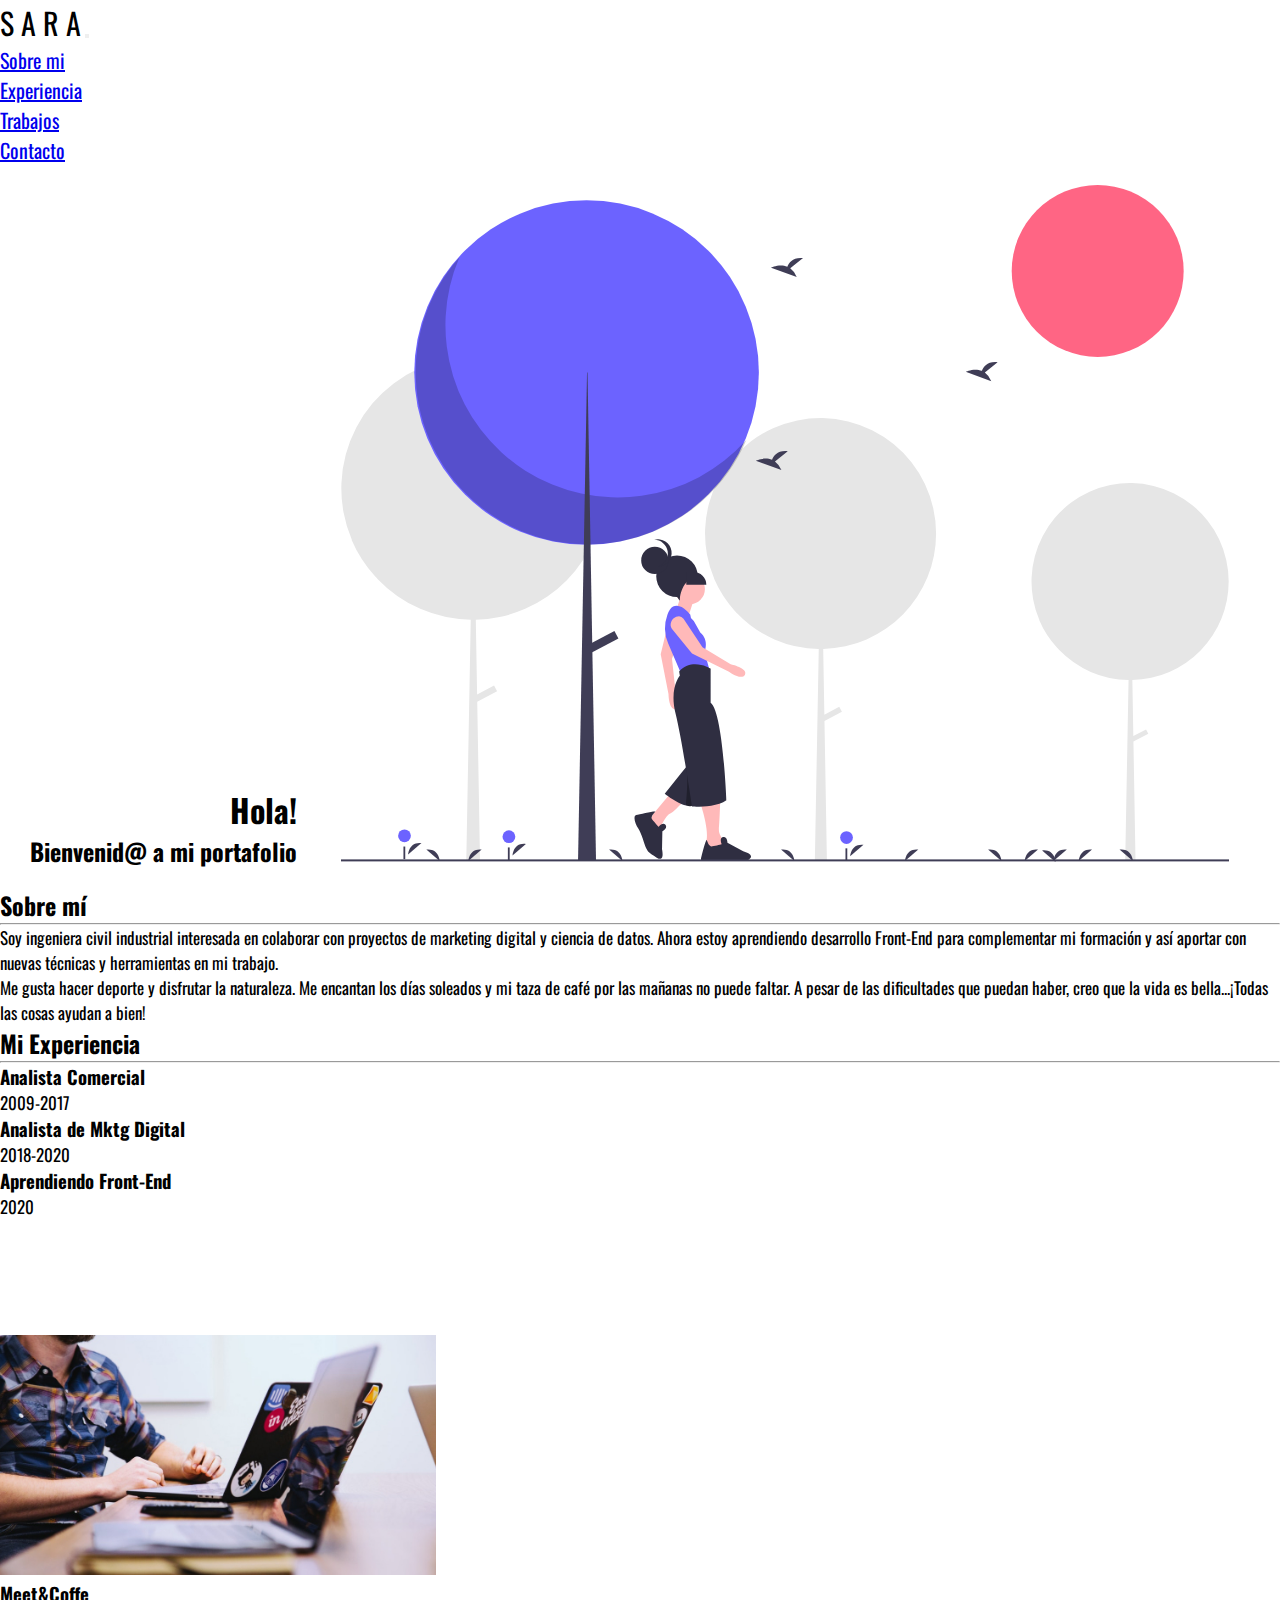
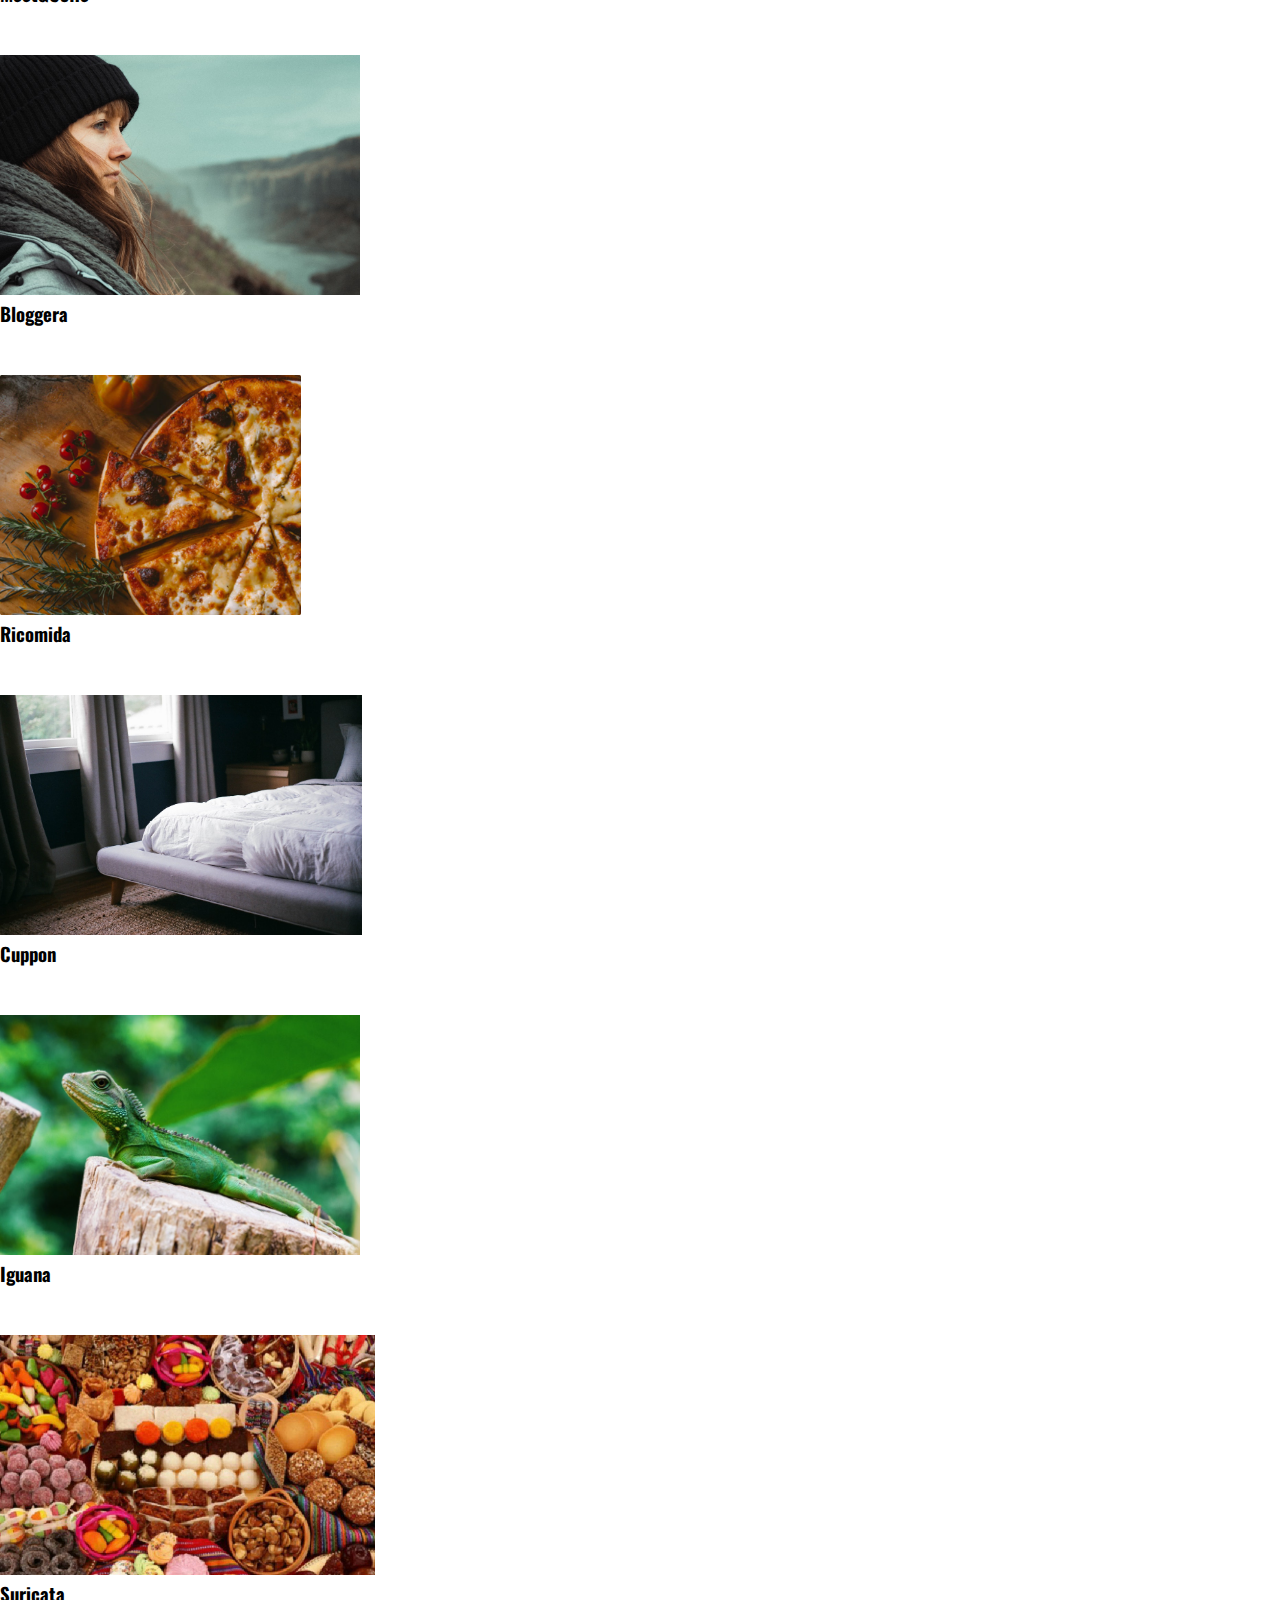
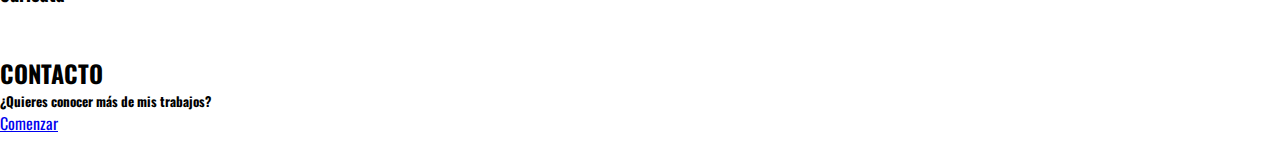
==== commit 1d878547: "terminado y listo para push" ====
--- a/index.html
+++ b/index.html
@@ -32,7 +32,7 @@
 
     <nav class="navbar navbar-expand-lg navbar-dark bg-dark ">
         <div class="container">
-            <a class="navbar-brand" href="#">Sara Apablaza</a>
+            <a class="navbar-brand">S A R A</a>
             <button class="navbar-toggler" type="button" data-toggle="collapse" data-target="#navbarSupportedContent"
                 aria-controls="navbarSupportedContent" aria-expanded="false" aria-label="Toggle navigation">
                 <span class="navbar-toggler-icon"></span>
@@ -66,13 +66,13 @@
 
     <!--creando el header-->
 
-    <div class="containerheader bg-info">
+    <div class="containerheader bg-danger">
 
         <div class="textosheader">
-            <h1 class="display-1  text-ligth  font-weight-ExtraLight">
+            <h1 class="display-1  text-white  font-weight-ExtraLight">
                 Hola!</h1>
 
-            <h2 class="font-weight-bold text-ligth  ">
+            <h2 class="font-weight-bold text-white  ">
                 Bienvenid@ a mi portafolio</h2>
         </div>
 
@@ -90,25 +90,16 @@
 
         <div class="container">
             <h2 class="display-3 font-weight-bold my-5 text-center">Sobre mí</h2>
+            <hr>
             <div class="row">
 
                 <div class="col-md-6">
-                    <p>Lorem ipsum dolor, sit amet consectetur adipisicing elit. Molestiae itaque, eos aliquid
-                        inventore,
-                        obcaecati voluptates, quod vel esse facilis veritatis excepturi? Accusantium recusandae eum aut
-                        ullam quae soluta inventore id? Lorem ipsum dolor sit amet consectetur, adipisicing elit. Nemo
-                        officia sunt similique dignissimos natus ipsa saepe, dolore laborum, sed dolor veritatis,
-                        voluptatem tempore animi cupiditate doloribus quibusdam laboriosam. Nam, tempore!</p>
+                    <p> Soy ingeniera civil industrial interesada en colaborar con proyectos de marketing digital y ciencia de datos. Ahora estoy aprendiendo desarrollo Front-End para complementar mi formación y así aportar con nuevas técnicas y herramientas en mi trabajo.   </p>
 
                 </div>
 
                 <div class="col-md-6">
-                    <p>Lorem ipsum dolor, sit amet consectetur adipisicing elit. Molestiae itaque, eos aliquid
-                        inventore,
-                        obcaecati voluptates, quod vel esse facilis veritatis excepturi? Accusantium recusandae eum aut
-                        ullam quae soluta inventore id? Lorem ipsum dolor sit amet, consectetur adipisicing elit.
-                        Inventore soluta, blanditiis iste error, suscipit sit ab a harum esse voluptates repudiandae,
-                        quod saepe aut consequatur unde odio laborum vel dolor.</p>
+                    <p>Me gusta hacer deporte y disfrutar la naturaleza. Me encantan los días soleados y mi taza de café por las mañanas no puede faltar. A pesar de las dificultades que puedan haber, creo que la vida es bella...¡Todas las cosas ayudan a bien! </p>
                 </div>
 
             </div>
@@ -122,6 +113,7 @@
     <section id="sec2">
         <div class="container text-center my-5">
             <h2 class="display-3 font-weight-bold my-5">Mi Experiencia</h2>
+            <hr>
 
             <div class="row">
 
@@ -160,13 +152,14 @@
     <!--creando sección mis trabajos-->
 
     <section id="sec3" my-5>
-        <div class="container-fluid text-center bg-info">
+        <div class="container-fluid text-center bg-dark">
             <h2 class="titulomistrabajos display-3 font-weight-bold ">Mis Trabajos</h2>
             <div class="container mb-2 my-3 mr-5">
                 <div class="row">
                     <div class="col-md-4 my-3">
                         <div class="card" style="width: 18rem; height: 20rem;">
-                            <a href=""><img src="assets/img/post-1.jpg" style="height: 15rem" class="card-img-top"
+                            <a href=""><img src="assets/img/post-1.jpg" style="height: 15rem" class="card-img-top" data-toggle="tooltip" dataplacement="top"
+                                title="Clic para ver el proyecto"
                                     alt="..."></a>
 
                             <div class="card-body">
@@ -180,11 +173,12 @@
 
                     <div class="col-md-4 my-3">
                         <div class="card" style="width: 18rem;height: 20rem;">
-                            <a href=""> <img src="assets/img/iguana-1.jpg" style="height: 15rem" class="card-img-top"
-                                    alt="..."></a>
-
-                            <div class="card-body">
-                                <h3>Iguana Page</h3>
+                            <a href=""> <img src="assets/img/bg-hero.jpg" style="height: 15rem" class="card-img-top" data-toggle="tooltip" dataplacement="top"
+                                title="Clic para ver el proyecto"
+                                    alt="..."></a>
+
+                            <div class="card-body">
+                                <h3>Bloggera</h3>
 
                             </div>
                         </div>
@@ -195,11 +189,12 @@
 
                     <div class="col-md-4 my-3">
                         <div class="card" style="width: 18rem; height: 20rem;">
-                            <a href=""><img src="assets/img/dulces.jpg" style="height: 15rem" class="card-img-top"
-                                    alt="..."></a>
-
-                            <div class="card-body">
-                                <h3>Suricata</h3>
+                            <a href=""><img src="assets/img/principal.jpg" style="height: 15rem" class="card-img-top"  data-toggle="tooltip" dataplacement="top"
+                                title="Clic para ver el proyecto"
+                                    alt="..."></a>
+
+                            <div class="card-body">
+                                <h3>Ricomida</h3>
 
                             </div>
                         </div>
@@ -211,7 +206,8 @@
                     <div class="col-md-4 my-5">
                         <div class="card" style="width: 18rem; height: 20rem;">
                             <a href=""> <img src="assets/img/cupon-1 - copia - copia.jpg" style="height: 15rem"
-                                    class="card-img-top" alt="..."></a>
+                                    class="card-img-top" data-toggle="tooltip" dataplacement="top"
+                                    title="Clic para ver el proyecto" alt="..."></a>
 
                             <div class="card-body">
                                 <h3>Cuppon</h3>
@@ -225,11 +221,12 @@
 
                     <div class="col-md-4 my-5">
                         <div class="card" style="width: 18rem;height: 20rem;">
-                            <a href=""><img src="assets/img/principal.jpg" style="height: 15rem" class="card-img-top"
-                                    alt="..."></a>
-
-                            <div class="card-body">
-                                <h3>Ricomida</h3>
+                            <a href=""><img src="assets/img/iguana-1.jpg" style="height: 15rem" class="card-img-top" data-toggle="tooltip" dataplacement="top"
+                                title="Clic para ver el proyecto"
+                                    alt="..."></a>
+
+                            <div class="card-body">
+                                <h3>Iguana</h3>
 
                             </div>
                         </div>
@@ -239,11 +236,12 @@
 
                     <div class="col-md-4 my-5">
                         <div class="card" style="width: 18rem;height: 20rem;">
-                            <a href=""><img src="assets/img/bg-hero.jpg" style="height: 15rem" class="card-img-top"
-                                    alt="..."></a>
-
-                            <div class="card-body">
-                                <h3>Bloggera</h3>
+                            <a href=""><img src="assets/img/dulces.jpg" style="height: 15rem" class="card-img-top" data-toggle="tooltip" dataplacement="top"
+                                title="Clic para ver el proyecto"
+                                    alt="..."></a>
+
+                            <div class="card-body">
+                                <h3>Suricata</h3>
 
                             </div>
                         </div>
@@ -272,7 +270,9 @@
         <h2 class="text-center display-3 font-weight-bold my-5">CONTACTO</h2>
         <h5 class="text-center mt-5  ">¿Quieres conocer más de mis trabajos?</h5>
 
-        <a href="typeform.html" class="btn btn-lg btn-dark my-3">Comenzar</a>
+        <a href="typeform.html" class="btn btn-lg  btn-dark my-3" data-toggle="tooltip" data-placement="bottom"
+        title="Envía tu mensaje por acá" >Comenzar</a>
+
 
 
 
@@ -316,9 +316,8 @@
 
     <!-- Optional JavaScript -->
     <!-- jQuery first, then Popper.js, then Bootstrap JS -->
-    <script src="https://code.jquery.com/jquery-3.5.1.slim.min.js"
-        integrity="sha384-DfXdz2htPH0lsSSs5nCTpuj/zy4C+OGpamoFVy38MVBnE+IbbVYUew+OrCXaRkfj"
-        crossorigin="anonymous"></script>
+    <script src="https://code.jquery.com/jquery-3.5.1.min.js" integrity="sha256-9/aliU8dGd2tb6OSsuzixeV4y/faTqgFtohetphbbj0=" crossorigin="anonymous"></script>
+
     <script src="https://cdn.jsdelivr.net/npm/popper.js@1.16.0/dist/umd/popper.min.js"
         integrity="sha384-Q6E9RHvbIyZFJoft+2mJbHaEWldlvI9IOYy5n3zV9zzTtmI3UksdQRVvoxMfooAo"
         crossorigin="anonymous"></script>
@@ -326,7 +325,11 @@
         integrity="sha384-OgVRvuATP1z7JjHLkuOU7Xw704+h835Lr+6QL9UvYjZE3Ipu6Tp75j7Bh/kR0JKI"
         crossorigin="anonymous"></script>
 
-
+    <script>
+        $(function () {
+            $('[data-toggle="tooltip"]').tooltip()
+        })
+    </script>
 
 </body>
 
--- a/assets/css/style.css
+++ b/assets/css/style.css
@@ -16,6 +16,7 @@
 
         padding-top: 40px;
         padding-bottom: 40px;
+        color: white;
     }
 
     *{
@@ -37,7 +38,10 @@
 background-color:linear-gradient(to right, #ffecd2 0%, #fcb69f 100%);
 }
 
+html{
 
+    scroll-behavior: smooth;
+}
 
            
 .textosheader{
@@ -64,7 +68,10 @@
             }
 
                 
-                
+       p{
+
+font-size: 17px;
+       }
                 
                
             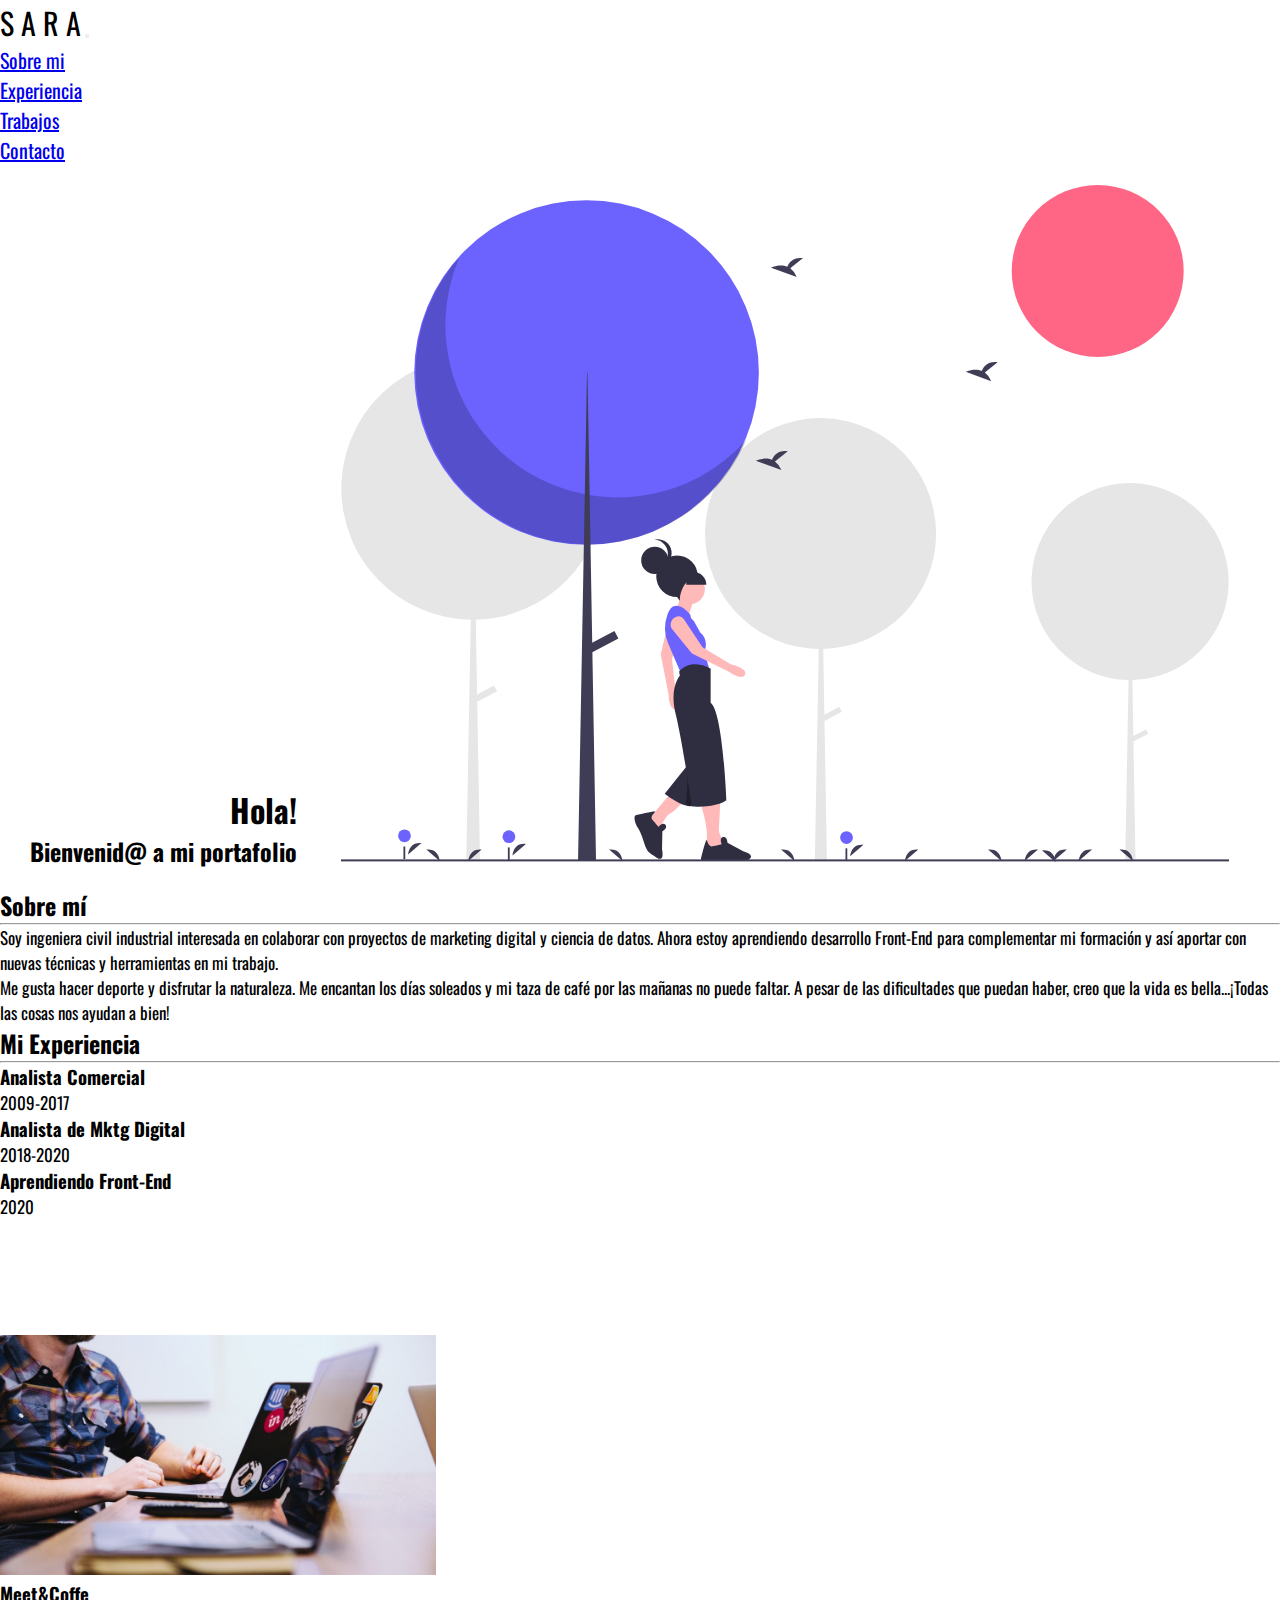
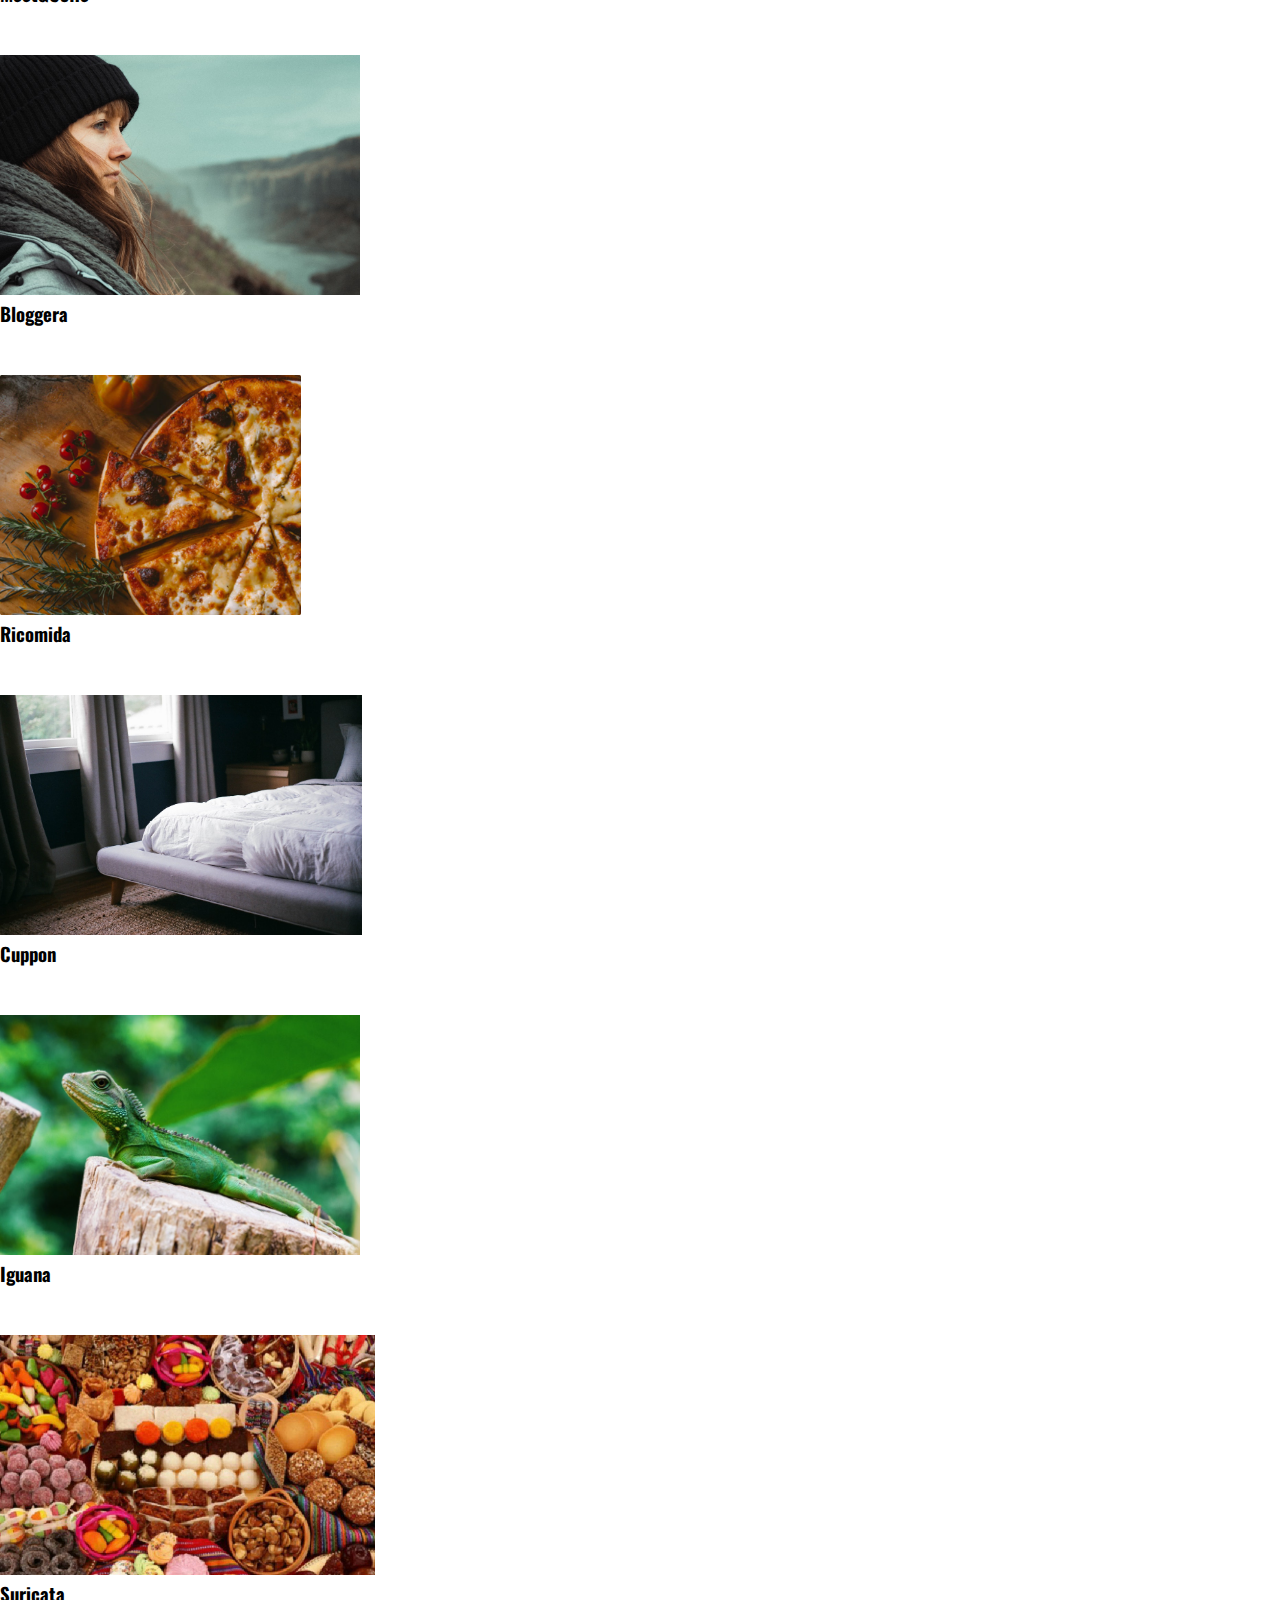
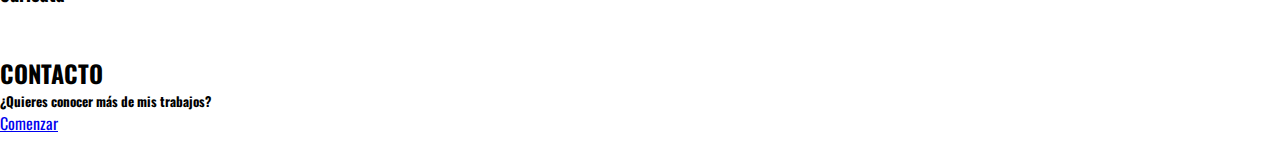
==== commit 058fef98: "final se agregaron los proyectos a carpeta proyectos" ====
--- a/index.html
+++ b/index.html
@@ -99,7 +99,7 @@
                 </div>
 
                 <div class="col-md-6">
-                    <p>Me gusta hacer deporte y disfrutar la naturaleza. Me encantan los días soleados y mi taza de café por las mañanas no puede faltar. A pesar de las dificultades que puedan haber, creo que la vida es bella...¡Todas las cosas ayudan a bien! </p>
+                    <p>Me gusta hacer deporte y disfrutar la naturaleza. Me encantan los días soleados y mi taza de café por las mañanas no puede faltar. A pesar de las dificultades que puedan haber, creo que la vida es bella...¡Todas las cosas nos ayudan a bien! </p>
                 </div>
 
             </div>
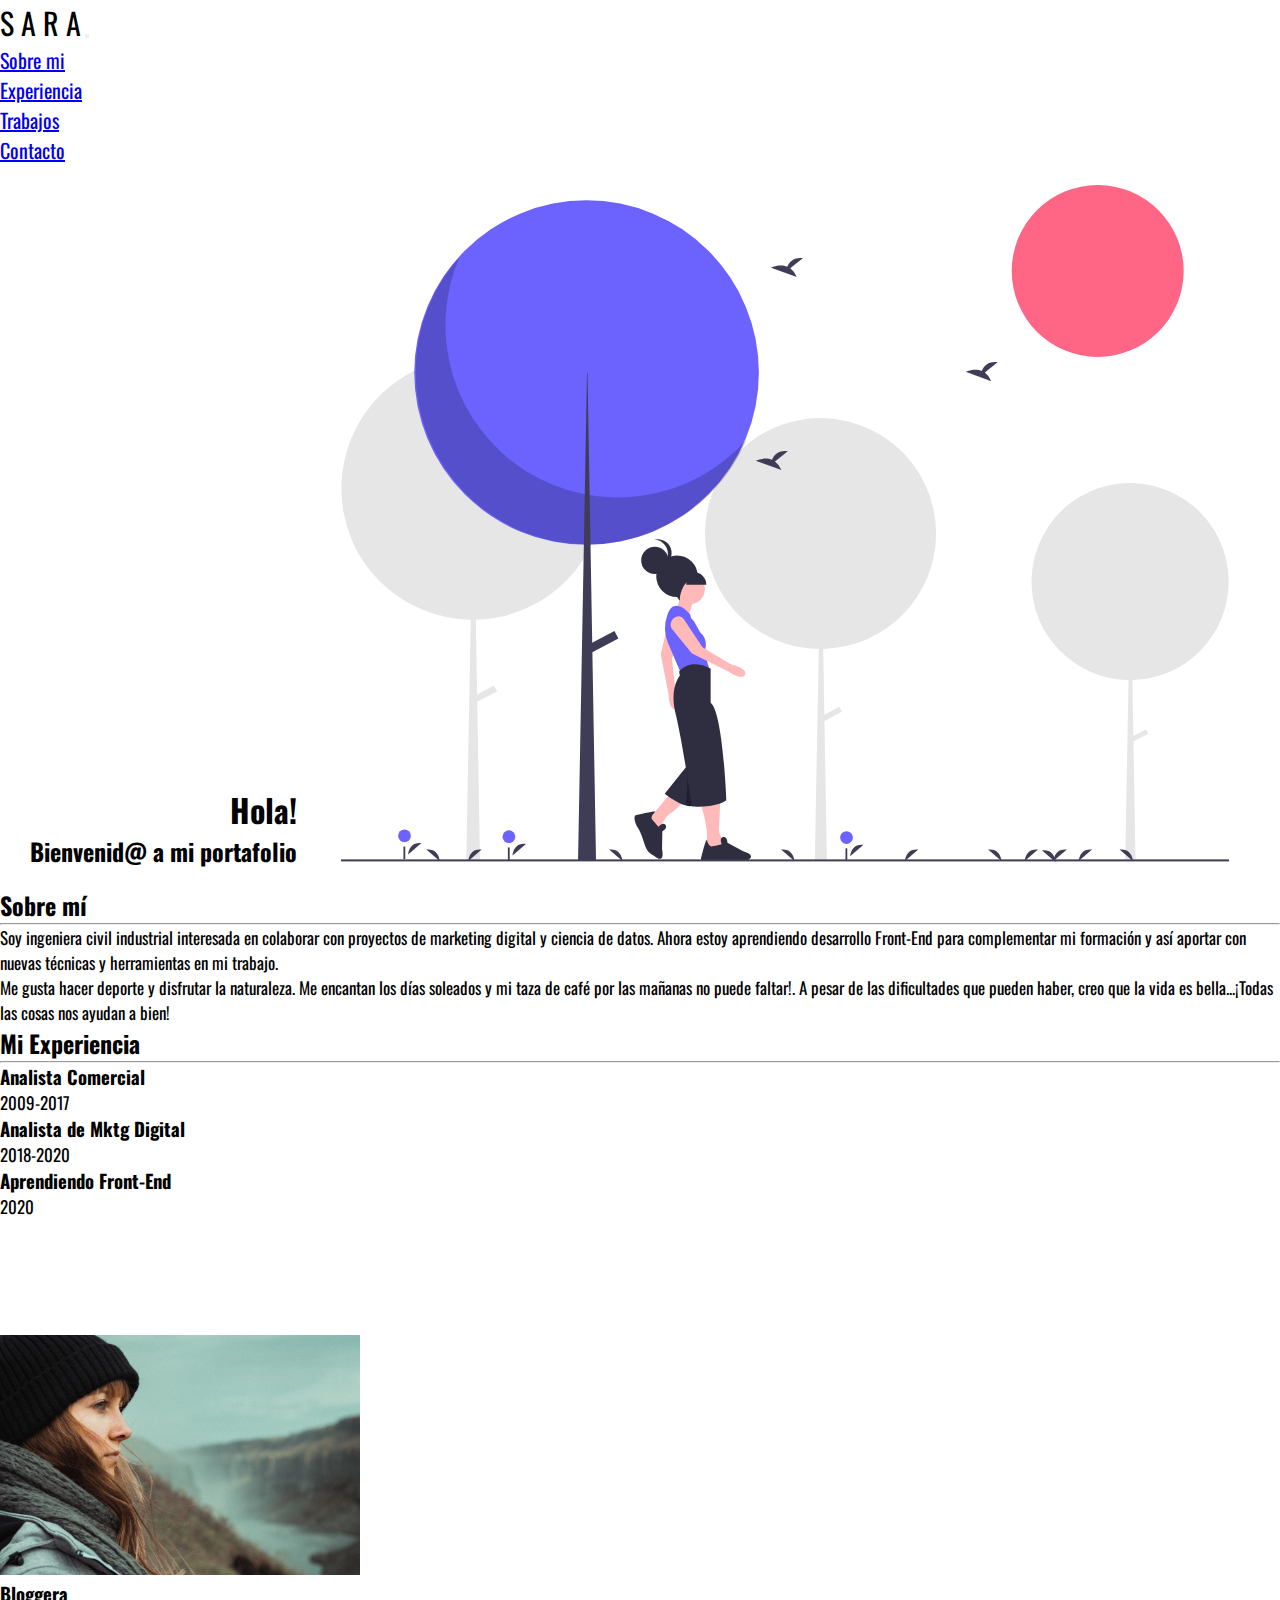
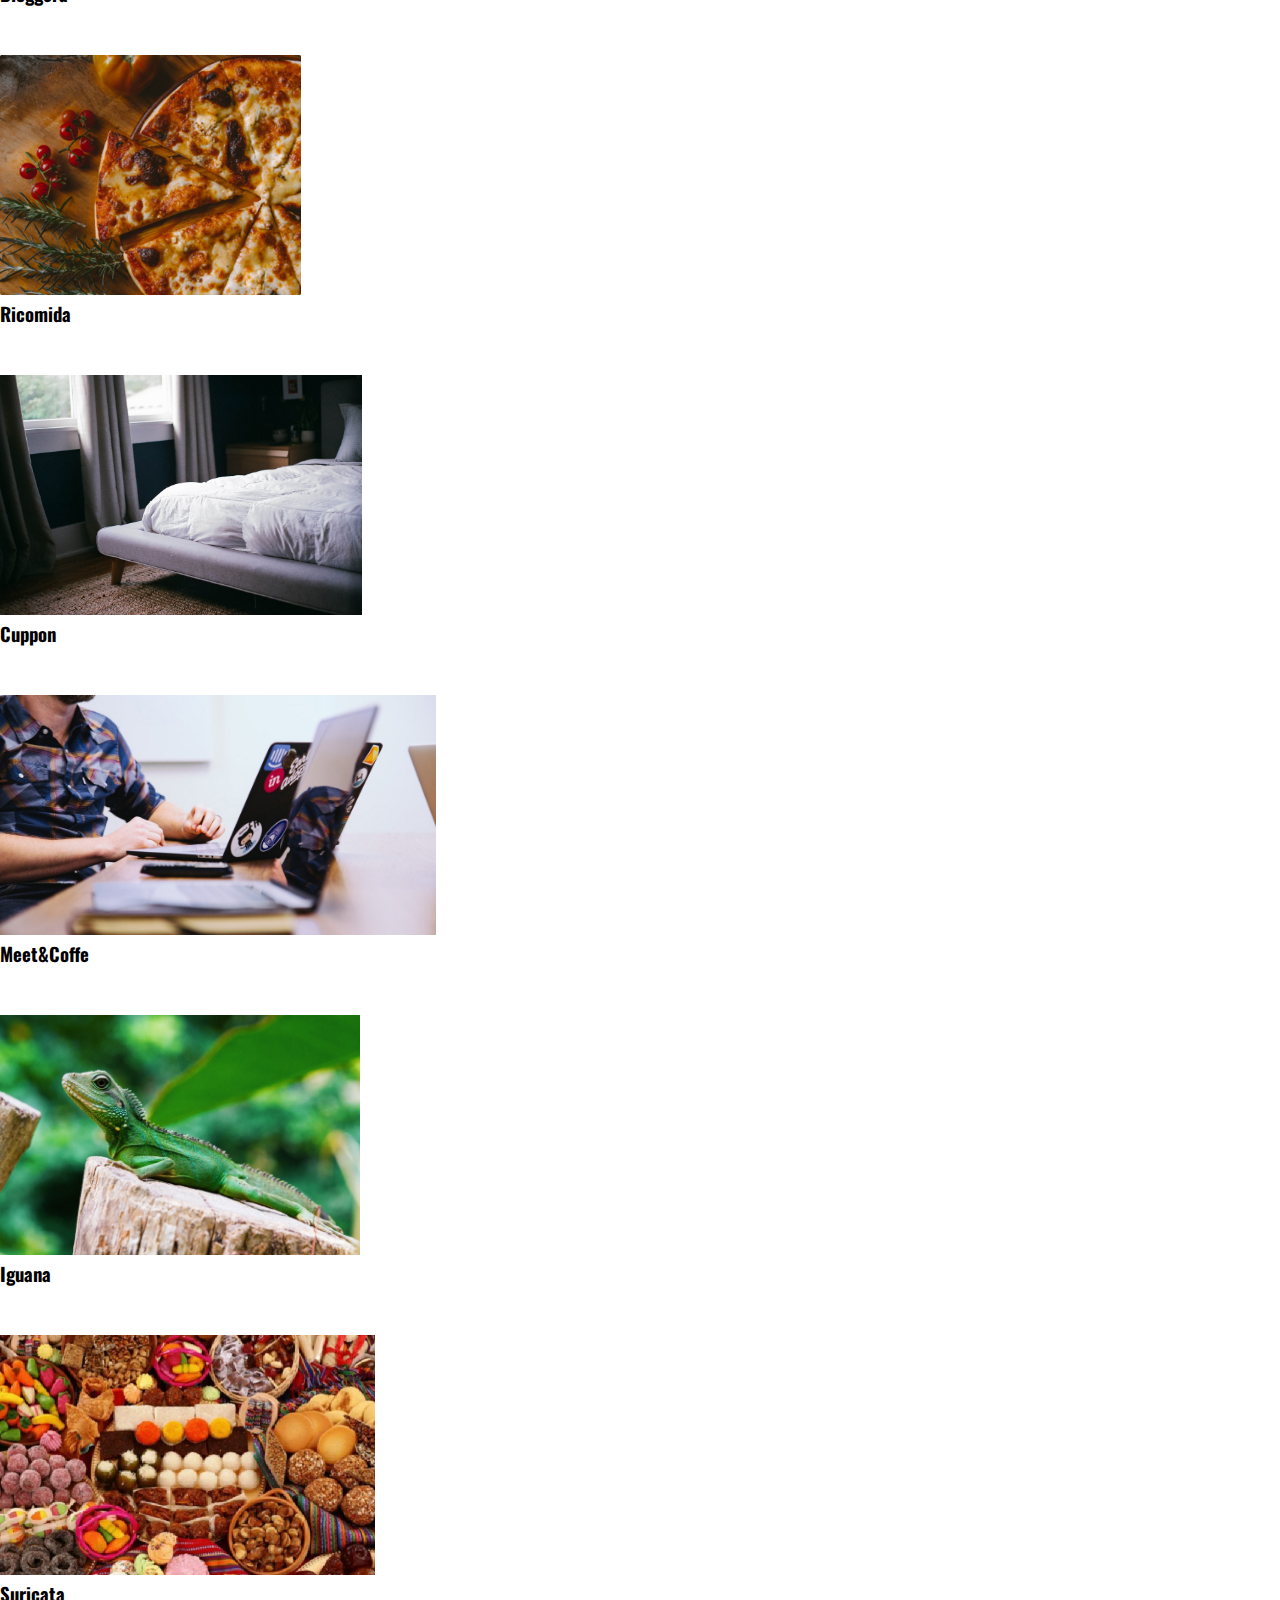
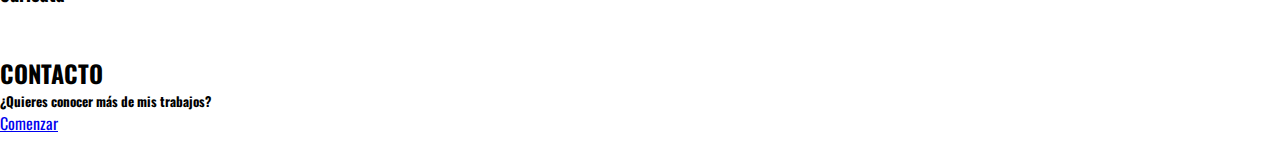
==== commit c9b10417: "final se agrego link proyectos antiguos" ====
--- a/index.html
+++ b/index.html
@@ -94,12 +94,16 @@
             <div class="row">
 
                 <div class="col-md-6">
-                    <p> Soy ingeniera civil industrial interesada en colaborar con proyectos de marketing digital y ciencia de datos. Ahora estoy aprendiendo desarrollo Front-End para complementar mi formación y así aportar con nuevas técnicas y herramientas en mi trabajo.   </p>
+                    <p> Soy ingeniera civil industrial interesada en colaborar con proyectos de marketing digital y
+                        ciencia de datos. Ahora estoy aprendiendo desarrollo Front-End para complementar mi formación y
+                        así aportar con nuevas técnicas y herramientas en mi trabajo. </p>
 
                 </div>
 
                 <div class="col-md-6">
-                    <p>Me gusta hacer deporte y disfrutar la naturaleza. Me encantan los días soleados y mi taza de café por las mañanas no puede faltar. A pesar de las dificultades que puedan haber, creo que la vida es bella...¡Todas las cosas nos ayudan a bien! </p>
+                    <p>Me gusta hacer deporte y disfrutar la naturaleza. Me encantan los días soleados y mi taza de café
+                        por las mañanas no puede faltar!. A pesar de las dificultades que pueden haber, creo que la vida
+                        es bella...¡Todas las cosas nos ayudan a bien! </p>
                 </div>
 
             </div>
@@ -157,41 +161,26 @@
             <div class="container mb-2 my-3 mr-5">
                 <div class="row">
                     <div class="col-md-4 my-3">
-                        <div class="card" style="width: 18rem; height: 20rem;">
-                            <a href=""><img src="assets/img/post-1.jpg" style="height: 15rem" class="card-img-top" data-toggle="tooltip" dataplacement="top"
-                                title="Clic para ver el proyecto"
+
+                        <div class="card" style="width: 18rem;height: 20rem;">
+                            <a href="proyectos/practica-bootstrap/index.html" target="_blank"> <img
+                                    src="assets/img/bg-hero.jpg" style="height: 15rem" class="card-img-top"
+                                    data-toggle="tooltip" dataplacement="top" title="Clic para ver el proyecto"
                                     alt="..."></a>
 
                             <div class="card-body">
-                                <h3>Meet&Coffe</h3>
-
-                            </div>
-                        </div>
-
-
-                    </div>
-
-                    <div class="col-md-4 my-3">
-                        <div class="card" style="width: 18rem;height: 20rem;">
-                            <a href=""> <img src="assets/img/bg-hero.jpg" style="height: 15rem" class="card-img-top" data-toggle="tooltip" dataplacement="top"
-                                title="Clic para ver el proyecto"
-                                    alt="..."></a>
-
-                            <div class="card-body">
                                 <h3>Bloggera</h3>
 
                             </div>
                         </div>
 
-
-                    </div>
-
+                    </div>
 
                     <div class="col-md-4 my-3">
                         <div class="card" style="width: 18rem; height: 20rem;">
-                            <a href=""><img src="assets/img/principal.jpg" style="height: 15rem" class="card-img-top"  data-toggle="tooltip" dataplacement="top"
-                                title="Clic para ver el proyecto"
-                                    alt="..."></a>
+                            <a href="proyectos/Ricomida/index.html " target="_blank"><img src="assets/img/principal.jpg"
+                                    style="height: 15rem" class="card-img-top" data-toggle="tooltip" dataplacement="top"
+                                    title="Clic para ver el proyecto" alt="..."></a>
 
                             <div class="card-body">
                                 <h3>Ricomida</h3>
@@ -203,9 +192,10 @@
                     </div>
 
 
-                    <div class="col-md-4 my-5">
+                    <div class="col-md-4 my-3">
                         <div class="card" style="width: 18rem; height: 20rem;">
-                            <a href=""> <img src="assets/img/cupon-1 - copia - copia.jpg" style="height: 15rem"
+                            <a href="proyectos/cuppon/index.html" target="_blank"> <img
+                                    src="assets/img/cupon-1 - copia - copia.jpg" style="height: 15rem"
                                     class="card-img-top" data-toggle="tooltip" dataplacement="top"
                                     title="Clic para ver el proyecto" alt="..."></a>
 
@@ -220,27 +210,45 @@
 
 
                     <div class="col-md-4 my-5">
-                        <div class="card" style="width: 18rem;height: 20rem;">
-                            <a href=""><img src="assets/img/iguana-1.jpg" style="height: 15rem" class="card-img-top" data-toggle="tooltip" dataplacement="top"
-                                title="Clic para ver el proyecto"
+
+                        <div class="card" style="width: 18rem; height: 20rem;">
+                            <a href="proyectos/meet&coffee desafio1/index.html" target="_blank"><img
+                                    src="assets/img/post-1.jpg" style="height: 15rem" class="card-img-top"
+                                    data-toggle="tooltip" dataplacement="top" title="Clic para ver el proyecto"
                                     alt="..."></a>
 
                             <div class="card-body">
-                                <h3>Iguana</h3>
-
-                            </div>
-                        </div>
-
-
-                    </div>
+                                <h3>Meet&Coffe</h3>
+
+                            </div>
+                        </div>
+
+                    </div>
+
 
                     <div class="col-md-4 my-5">
                         <div class="card" style="width: 18rem;height: 20rem;">
-                            <a href=""><img src="assets/img/dulces.jpg" style="height: 15rem" class="card-img-top" data-toggle="tooltip" dataplacement="top"
-                                title="Clic para ver el proyecto"
+                            <a href="proyectos/iguana desafio2/index.html" target="_blank"><img
+                                    src="assets/img/iguana-1.jpg" style="height: 15rem" class="card-img-top"
+                                    data-toggle="tooltip" dataplacement="top" title="Clic para ver el proyecto"
                                     alt="..."></a>
 
                             <div class="card-body">
+                                <h3>Iguana</h3>
+
+                            </div>
+                        </div>
+
+
+                    </div>
+
+                    <div class="col-md-4 my-5">
+                        <div class="card" style="width: 18rem;height: 20rem;">
+                            <a href=""><img src="assets/img/dulces.jpg" style="height: 15rem" class="card-img-top"
+                                    data-toggle="tooltip" dataplacement="top" title="Clic para ver el proyecto"
+                                    alt="..."></a>
+
+                            <div class="card-body">
                                 <h3>Suricata</h3>
 
                             </div>
@@ -248,14 +256,6 @@
 
 
                     </div>
-
-
-
-
-
-
-
-
 
 
                 </div>
@@ -271,7 +271,7 @@
         <h5 class="text-center mt-5  ">¿Quieres conocer más de mis trabajos?</h5>
 
         <a href="typeform.html" class="btn btn-lg  btn-dark my-3" data-toggle="tooltip" data-placement="bottom"
-        title="Envía tu mensaje por acá" >Comenzar</a>
+            title="Envía tu mensaje por acá">Comenzar</a>
 
 
 
@@ -316,7 +316,8 @@
 
     <!-- Optional JavaScript -->
     <!-- jQuery first, then Popper.js, then Bootstrap JS -->
-    <script src="https://code.jquery.com/jquery-3.5.1.min.js" integrity="sha256-9/aliU8dGd2tb6OSsuzixeV4y/faTqgFtohetphbbj0=" crossorigin="anonymous"></script>
+    <script src="https://code.jquery.com/jquery-3.5.1.min.js"
+        integrity="sha256-9/aliU8dGd2tb6OSsuzixeV4y/faTqgFtohetphbbj0=" crossorigin="anonymous"></script>
 
     <script src="https://cdn.jsdelivr.net/npm/popper.js@1.16.0/dist/umd/popper.min.js"
         integrity="sha384-Q6E9RHvbIyZFJoft+2mJbHaEWldlvI9IOYy5n3zV9zzTtmI3UksdQRVvoxMfooAo"
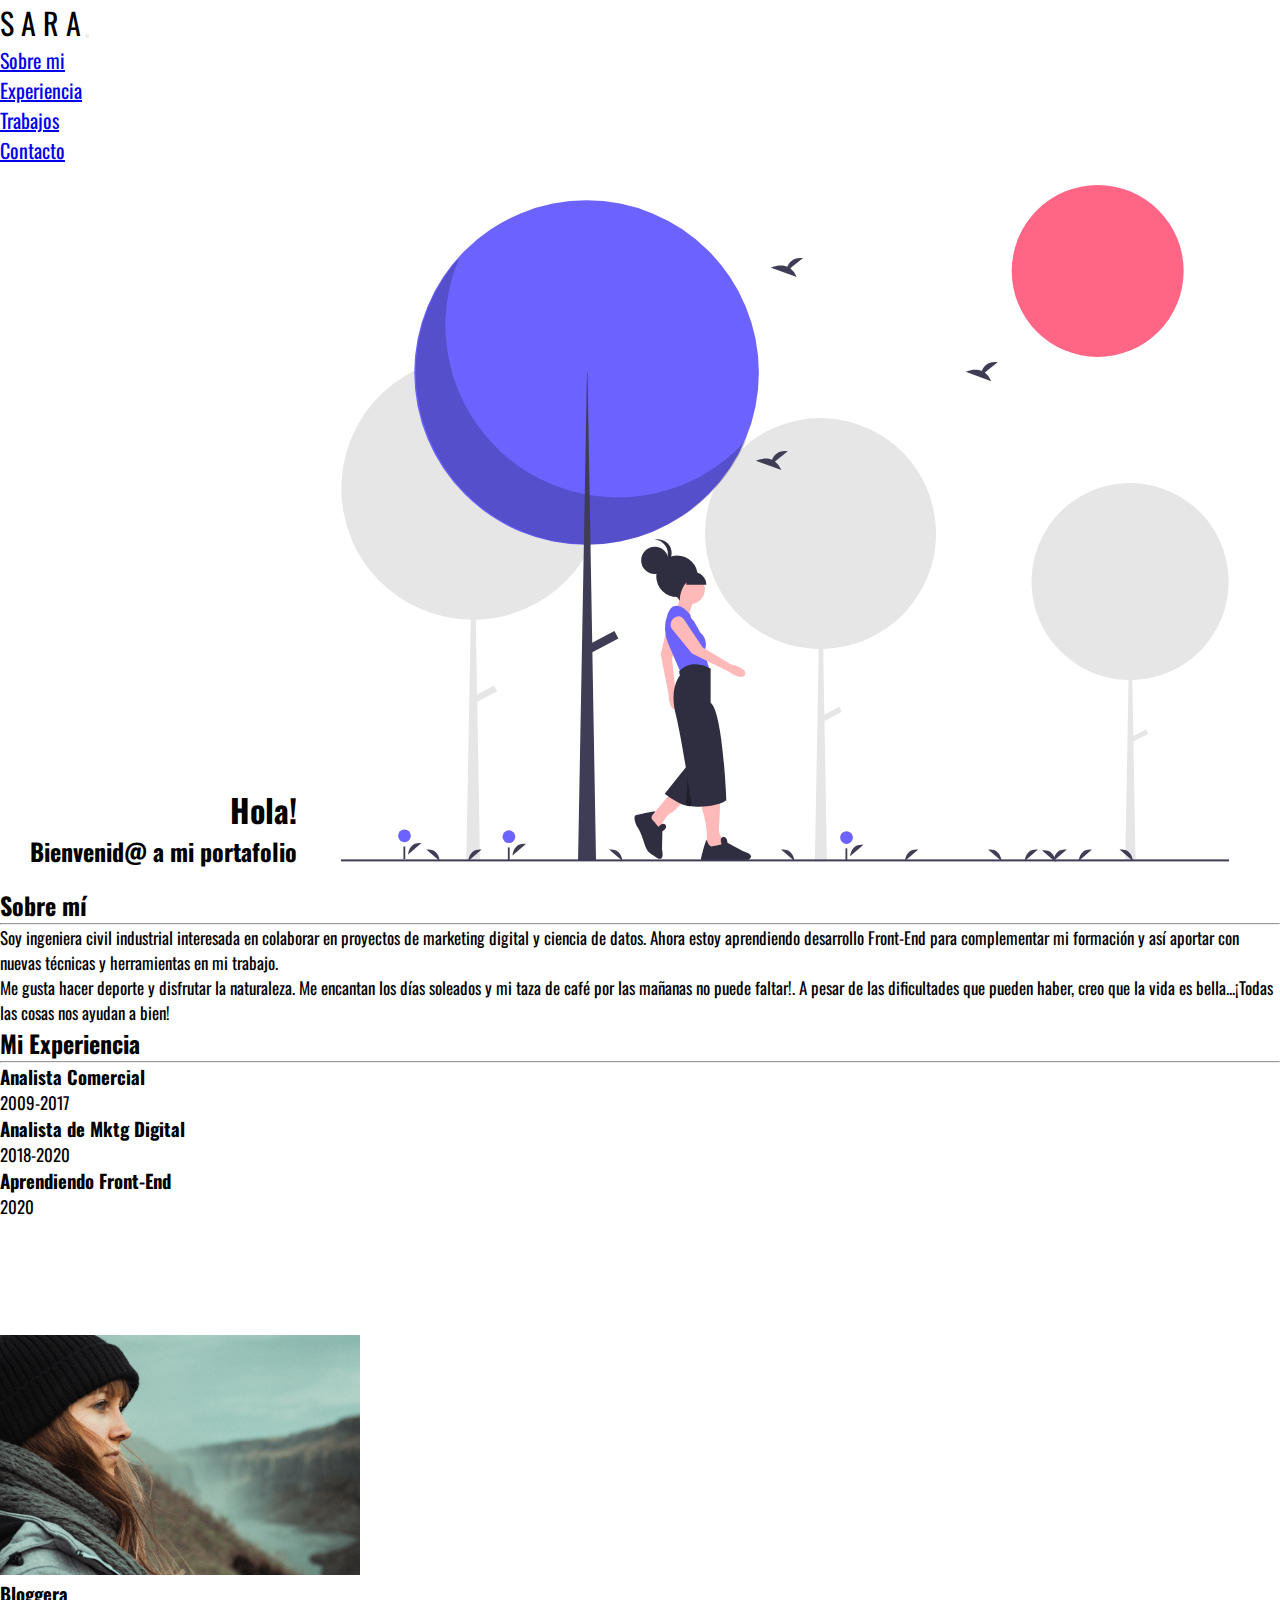
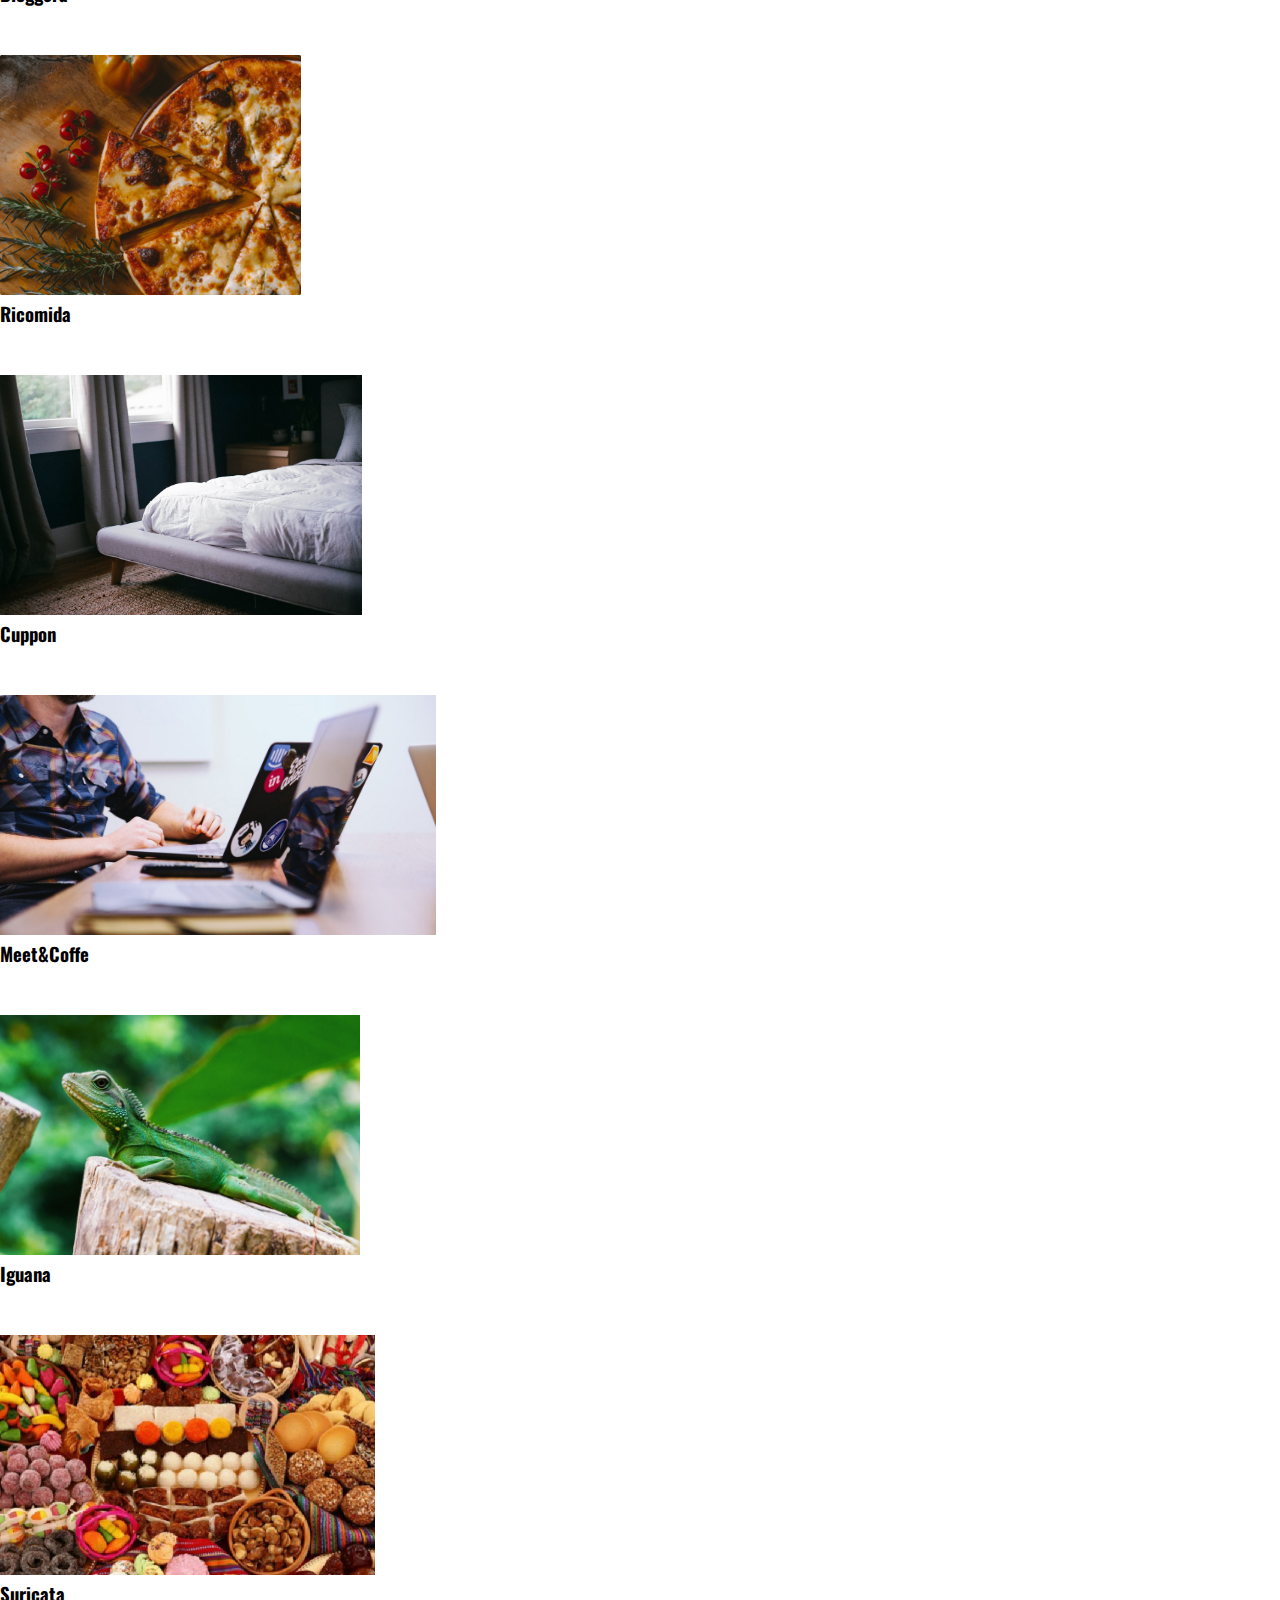
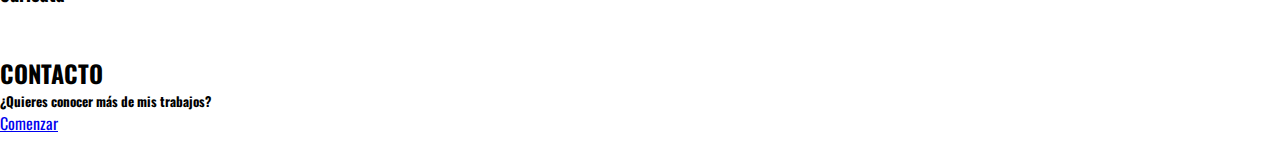
==== commit 01656cdd: "final terminado en master" ====
--- a/index.html
+++ b/index.html
@@ -94,7 +94,7 @@
             <div class="row">
 
                 <div class="col-md-6">
-                    <p> Soy ingeniera civil industrial interesada en colaborar con proyectos de marketing digital y
+                    <p> Soy ingeniera civil industrial interesada en colaborar en proyectos de marketing digital y
                         ciencia de datos. Ahora estoy aprendiendo desarrollo Front-End para complementar mi formación y
                         así aportar con nuevas técnicas y herramientas en mi trabajo. </p>
 
